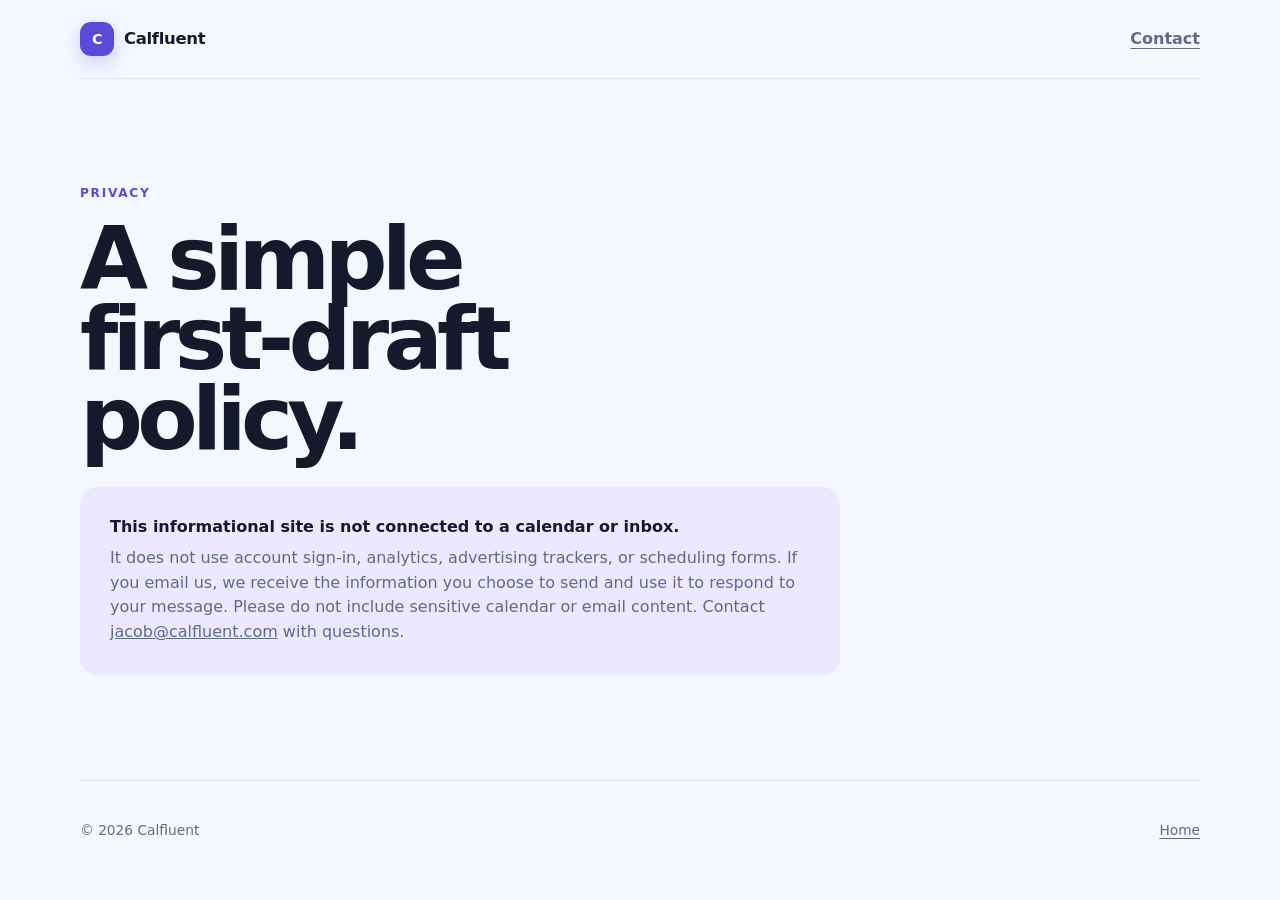
==== privacy.html @ cd58c9bf "Launch first-draft landing page" ====
<!doctype html><html lang="en"><head><meta charset="utf-8"><meta name="viewport" content="width=device-width,initial-scale=1"><title>Privacy — Calfluent</title><meta name="description" content="Calfluent privacy and contact information."><link rel="canonical" href="https://calfluent.com/privacy.html"><link rel="icon" href="favicon.svg" type="image/svg+xml"><link rel="stylesheet" href="styles.css"></head><body class="calfluent"><header class="nav shell"><a class="brand" href="/"><span class="brand-mark">C</span>Calfluent</a><a class="small-link" href="mailto:jacob@calfluent.com">Contact</a></header><main class="shell section"><p class="eyebrow">Privacy</p><h1 style="font-size:clamp(3rem,7vw,5.5rem)">A simple first-draft policy.</h1><div class="notice" style="max-width:760px"><strong>This informational site is not connected to a calendar or inbox.</strong><p>It does not use account sign-in, analytics, advertising trackers, or scheduling forms. If you email us, we receive the information you choose to send and use it to respond to your message. Please do not include sensitive calendar or email content. Contact <a href="mailto:jacob@calfluent.com">jacob@calfluent.com</a> with questions.</p></div></main><footer class="shell"><span>© <span data-year></span> Calfluent</span><a href="/">Home</a></footer><script src="script.js"></script></body></html>
---- styles.css ----
:root { color-scheme: light; --bg: #f6f3eb; --ink: #17201c; --muted: #59645e; --paper: #fffdf8; --line: #d9d7cd; --accent: #1d6f52; --accent-ink: #fff; --tint: #e2eee8; --shadow: 0 24px 70px rgba(30,43,37,.12); font-family: Inter, ui-sans-serif, system-ui, -apple-system, BlinkMacSystemFont, "Segoe UI", sans-serif; }
.calfluent { --bg:#f5f7ff; --ink:#15192c; --muted:#616a85; --paper:#ffffff; --line:#dce1f1; --accent:#5b49d8; --accent-ink:#fff; --tint:#ebe8ff; --shadow:0 24px 70px rgba(44,40,100,.14); }
.mailtocrm { --bg:#f7f5f0; --ink:#1d2524; --muted:#60706d; --paper:#fff; --line:#d9dfdd; --accent:#e05f3d; --accent-ink:#fff; --tint:#fff0e9; --shadow:0 24px 70px rgba(72,48,38,.12); }
* { box-sizing: border-box; }
html { scroll-behavior: smooth; }
body { margin:0; background:var(--bg); color:var(--ink); line-height:1.55; -webkit-font-smoothing:antialiased; }
a { color:inherit; }
button, a { -webkit-tap-highlight-color: transparent; }
:focus-visible { outline:3px solid color-mix(in srgb,var(--accent),white 25%); outline-offset:3px; }
.shell { width:min(1120px,calc(100% - 40px)); margin-inline:auto; }
.nav { min-height:78px; display:flex; justify-content:space-between; align-items:center; }
.brand { display:flex; align-items:center; gap:10px; font-size:1.03rem; font-weight:800; text-decoration:none; letter-spacing:-.02em; }
.brand-mark { width:34px; height:34px; border-radius:11px; background:var(--accent); color:var(--accent-ink); display:grid; place-items:center; font-size:.9rem; box-shadow:0 6px 18px color-mix(in srgb,var(--accent),transparent 75%); }
.small-link { font-weight:700; color:var(--muted); text-underline-offset:4px; }
.hero { min-height:690px; display:grid; grid-template-columns:1fr .92fr; gap:clamp(50px,8vw,100px); align-items:center; padding-block:80px 110px; }
.eyebrow { margin:0 0 16px; color:var(--accent); text-transform:uppercase; font-size:.76rem; letter-spacing:.14em; font-weight:850; }
h1,h2,h3,p { margin-top:0; }
h1 { font-size:clamp(3.2rem,7.3vw,6.7rem); letter-spacing:-.065em; line-height:.91; margin-bottom:28px; max-width:10ch; }
.claimlark h1 { font-family:Georgia,"Times New Roman",serif; font-weight:500; letter-spacing:-.055em; }
h2 { font-size:clamp(2.1rem,4.2vw,3.7rem); line-height:1; letter-spacing:-.045em; margin-bottom:22px; }
h3 { font-size:1.18rem; line-height:1.2; margin-bottom:10px; }
.lede { color:var(--muted); font-size:clamp(1.07rem,1.7vw,1.28rem); max-width:580px; margin-bottom:32px; }
.button { display:inline-flex; align-items:center; gap:18px; background:var(--accent); color:var(--accent-ink); text-decoration:none; font-weight:800; padding:15px 20px; border-radius:12px; box-shadow:0 10px 24px color-mix(in srgb,var(--accent),transparent 78%); }
.button:hover { transform:translateY(-1px); }
.button.secondary { background:var(--ink); white-space:nowrap; }
.stage-card { background:var(--paper); border:1px solid var(--line); border-radius:24px; padding:26px; box-shadow:var(--shadow); transform:rotate(1deg); }
.calendar-card { transform:rotate(-1deg); }
.card-top { display:flex; justify-content:space-between; gap:12px; align-items:center; font-size:.74rem; font-weight:850; letter-spacing:.08em; text-transform:uppercase; color:var(--muted); }
.status { color:var(--accent); background:var(--tint); padding:6px 9px; border-radius:999px; white-space:nowrap; }
blockquote { margin:24px 0; border-left:3px solid var(--accent); padding-left:18px; font-size:1.12rem; line-height:1.55; }
.summary-grid { display:grid; grid-template-columns:1fr 1fr; gap:10px; }
.summary-grid>div { padding:13px; border-radius:12px; background:var(--bg); border:1px solid color-mix(in srgb,var(--line),transparent 30%); }
small { display:block; color:var(--muted); font-size:.7rem; text-transform:uppercase; letter-spacing:.07em; margin-bottom:3px; }
strong { display:block; line-height:1.3; }
.example-note { margin:18px 0 0; color:var(--muted); font-size:.76rem; }
.demo-actions { display:flex; gap:9px; margin-top:18px; }
.demo-actions button { border:0; border-radius:9px; padding:10px 13px; background:var(--accent); color:white; font:inherit; font-weight:800; cursor:pointer; }
.demo-actions button.quiet { background:var(--bg); color:var(--ink); border:1px solid var(--line); }
.record-list { display:grid; gap:9px; }
.record-list>div { display:flex; gap:12px; align-items:center; background:var(--bg); border:1px solid var(--line); border-radius:12px; padding:11px; }
.record-list p { margin:0; }
.record-icon { width:34px; height:34px; border-radius:9px; display:grid; place-items:center; flex:0 0 auto; background:var(--accent); color:#fff; font-weight:900; font-size:.75rem; }
.section { border-top:1px solid var(--line); padding-block:105px; }
.section>h2 { max-width:720px; }
.steps { display:grid; grid-template-columns:repeat(3,1fr); gap:18px; margin-top:50px; }
.steps article { background:var(--paper); border:1px solid var(--line); border-radius:18px; padding:26px; min-height:230px; }
.steps article>span { display:inline-grid; place-items:center; width:38px; height:38px; border-radius:12px; background:var(--tint); color:var(--accent); font-weight:900; font-size:.75rem; margin-bottom:40px; }
.steps p,.notice p,.founder p { color:var(--muted); margin-bottom:0; }
.split { display:grid; grid-template-columns:.9fr 1.1fr; gap:80px; align-items:start; }
.notice { background:var(--tint); border-radius:18px; padding:30px; }
.notice strong { margin-bottom:8px; }
.founder { display:grid; grid-template-columns:auto 1fr auto; gap:22px; align-items:center; padding-block:80px; }
.founder h2 { font-size:2rem; margin:0 0 6px; }
.founder .eyebrow { margin-bottom:6px; }
.avatar { width:66px; height:66px; border-radius:22px; background:var(--ink); color:var(--bg); display:grid; place-items:center; font-weight:900; }
footer { border-top:1px solid var(--line); min-height:100px; display:flex; align-items:center; justify-content:space-between; gap:20px; color:var(--muted); font-size:.86rem; }
footer a { text-underline-offset:3px; }
@media (max-width:820px) { .hero { grid-template-columns:1fr; min-height:auto; padding-block:60px 80px; } .stage-card { transform:none; } .steps { grid-template-columns:1fr; } .steps article { min-height:0; } .steps article>span { margin-bottom:24px; } .split { grid-template-columns:1fr; gap:28px; } .founder { grid-template-columns:auto 1fr; } .founder .button { grid-column:1/-1; justify-content:center; } }
@media (max-width:520px) { .shell { width:min(100% - 28px,1120px); } h1 { font-size:3.55rem; } .summary-grid { grid-template-columns:1fr; } .stage-card { padding:19px; border-radius:18px; } .section { padding-block:72px; } footer { align-items:flex-start; flex-direction:column; justify-content:center; } }
@media (prefers-reduced-motion:no-preference) { .button { transition:transform .18s ease; } .stage-card { animation:arrive .55s ease both; } @keyframes arrive { from { opacity:0; transform:translateY(14px) rotate(0); } } }
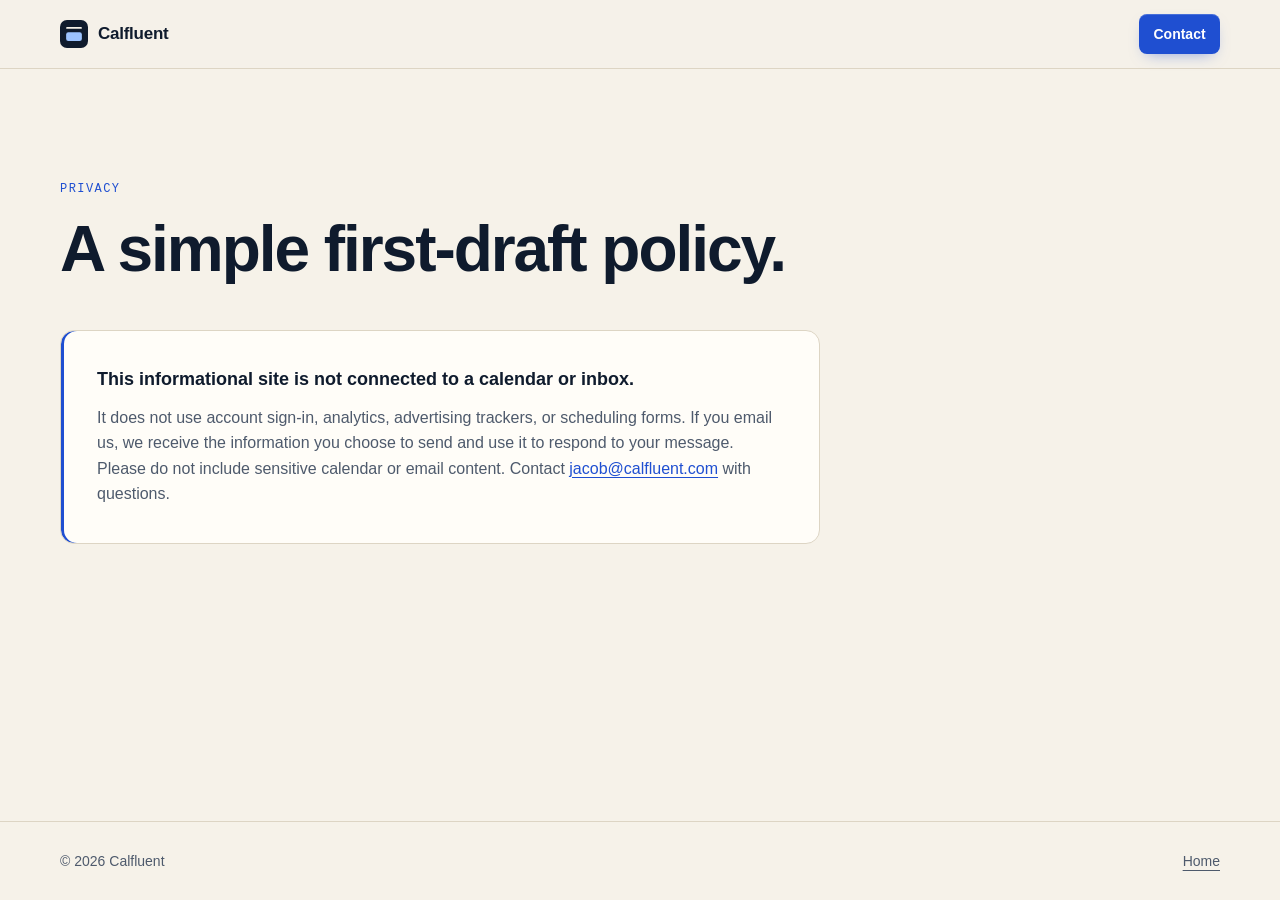
==== commit a815ed07: "feat: redesign landing page around the email-to-suggestion flow Rebuild the page for executive assis" ====
--- a/privacy.html
+++ b/privacy.html
@@ -1 +1,45 @@
-<!doctype html><html lang="en"><head><meta charset="utf-8"><meta name="viewport" content="width=device-width,initial-scale=1"><title>Privacy — Calfluent</title><meta name="description" content="Calfluent privacy and contact information."><link rel="canonical" href="https://calfluent.com/privacy.html"><link rel="icon" href="favicon.svg" type="image/svg+xml"><link rel="stylesheet" href="styles.css"></head><body class="calfluent"><header class="nav shell"><a class="brand" href="/"><span class="brand-mark">C</span>Calfluent</a><a class="small-link" href="mailto:jacob@calfluent.com">Contact</a></header><main class="shell section"><p class="eyebrow">Privacy</p><h1 style="font-size:clamp(3rem,7vw,5.5rem)">A simple first-draft policy.</h1><div class="notice" style="max-width:760px"><strong>This informational site is not connected to a calendar or inbox.</strong><p>It does not use account sign-in, analytics, advertising trackers, or scheduling forms. If you email us, we receive the information you choose to send and use it to respond to your message. Please do not include sensitive calendar or email content. Contact <a href="mailto:jacob@calfluent.com">jacob@calfluent.com</a> with questions.</p></div></main><footer class="shell"><span>© <span data-year></span> Calfluent</span><a href="/">Home</a></footer><script src="script.js"></script></body></html>
+<!doctype html>
+<html lang="en">
+<head>
+  <meta charset="utf-8">
+  <meta name="viewport" content="width=device-width, initial-scale=1">
+  <title>Privacy — Calfluent</title>
+  <meta name="description" content="Calfluent privacy and contact information.">
+  <meta name="theme-color" content="#f6f2e9">
+  <link rel="canonical" href="https://calfluent.com/privacy.html">
+  <link rel="icon" href="favicon.svg" type="image/svg+xml">
+  <link rel="stylesheet" href="styles.css">
+</head>
+<body>
+  <a class="skip-link" href="#main">Skip to content</a>
+
+  <header class="site-header">
+    <nav class="nav wrap" aria-label="Main">
+      <a class="brand" href="/">
+        <svg class="brand-mark" viewBox="0 0 32 32" width="28" height="28" aria-hidden="true" focusable="false"><rect width="32" height="32" rx="8" fill="#0f1b2d"/><rect x="7" y="8" width="18" height="2" rx="1" fill="#f6f2e9"/><rect x="7" y="14" width="18" height="10" rx="2.5" fill="#9cc3ff"/></svg>
+        <span>Calfluent</span>
+      </a>
+      <a class="button button-small" href="mailto:jacob@calfluent.com">Contact</a>
+    </nav>
+  </header>
+
+  <main id="main" class="policy wrap">
+    <p class="eyebrow">Privacy</p>
+    <h1>A simple first-draft policy.</h1>
+    <div class="policy-card">
+      <strong>This informational site is not connected to a calendar or inbox.</strong>
+      <p>It does not use account sign-in, analytics, advertising trackers, or scheduling forms. If you email us, we receive the information you choose to send and use it to respond to your message. Please do not include sensitive calendar or email content. Contact <a href="mailto:jacob@calfluent.com">jacob@calfluent.com</a> with questions.</p>
+    </div>
+  </main>
+
+  <footer class="site-footer">
+    <div class="wrap footer-inner">
+      <p>© <span data-year>2026</span> Calfluent</p>
+      <ul class="footer-links">
+        <li><a href="/">Home</a></li>
+      </ul>
+    </div>
+  </footer>
+  <script src="script.js"></script>
+</body>
+</html>
--- a/styles.css
+++ b/styles.css
@@ -1,60 +1,909 @@
-:root { color-scheme: light; --bg: #f6f3eb; --ink: #17201c; --muted: #59645e; --paper: #fffdf8; --line: #d9d7cd; --accent: #1d6f52; --accent-ink: #fff; --tint: #e2eee8; --shadow: 0 24px 70px rgba(30,43,37,.12); font-family: Inter, ui-sans-serif, system-ui, -apple-system, BlinkMacSystemFont, "Segoe UI", sans-serif; }
-.calfluent { --bg:#f5f7ff; --ink:#15192c; --muted:#616a85; --paper:#ffffff; --line:#dce1f1; --accent:#5b49d8; --accent-ink:#fff; --tint:#ebe8ff; --shadow:0 24px 70px rgba(44,40,100,.14); }
-.mailtocrm { --bg:#f7f5f0; --ink:#1d2524; --muted:#60706d; --paper:#fff; --line:#d9dfdd; --accent:#e05f3d; --accent-ink:#fff; --tint:#fff0e9; --shadow:0 24px 70px rgba(72,48,38,.12); }
-* { box-sizing: border-box; }
-html { scroll-behavior: smooth; }
-body { margin:0; background:var(--bg); color:var(--ink); line-height:1.55; -webkit-font-smoothing:antialiased; }
-a { color:inherit; }
-button, a { -webkit-tap-highlight-color: transparent; }
-:focus-visible { outline:3px solid color-mix(in srgb,var(--accent),white 25%); outline-offset:3px; }
-.shell { width:min(1120px,calc(100% - 40px)); margin-inline:auto; }
-.nav { min-height:78px; display:flex; justify-content:space-between; align-items:center; }
-.brand { display:flex; align-items:center; gap:10px; font-size:1.03rem; font-weight:800; text-decoration:none; letter-spacing:-.02em; }
-.brand-mark { width:34px; height:34px; border-radius:11px; background:var(--accent); color:var(--accent-ink); display:grid; place-items:center; font-size:.9rem; box-shadow:0 6px 18px color-mix(in srgb,var(--accent),transparent 75%); }
-.small-link { font-weight:700; color:var(--muted); text-underline-offset:4px; }
-.hero { min-height:690px; display:grid; grid-template-columns:1fr .92fr; gap:clamp(50px,8vw,100px); align-items:center; padding-block:80px 110px; }
-.eyebrow { margin:0 0 16px; color:var(--accent); text-transform:uppercase; font-size:.76rem; letter-spacing:.14em; font-weight:850; }
-h1,h2,h3,p { margin-top:0; }
-h1 { font-size:clamp(3.2rem,7.3vw,6.7rem); letter-spacing:-.065em; line-height:.91; margin-bottom:28px; max-width:10ch; }
-.claimlark h1 { font-family:Georgia,"Times New Roman",serif; font-weight:500; letter-spacing:-.055em; }
-h2 { font-size:clamp(2.1rem,4.2vw,3.7rem); line-height:1; letter-spacing:-.045em; margin-bottom:22px; }
-h3 { font-size:1.18rem; line-height:1.2; margin-bottom:10px; }
-.lede { color:var(--muted); font-size:clamp(1.07rem,1.7vw,1.28rem); max-width:580px; margin-bottom:32px; }
-.button { display:inline-flex; align-items:center; gap:18px; background:var(--accent); color:var(--accent-ink); text-decoration:none; font-weight:800; padding:15px 20px; border-radius:12px; box-shadow:0 10px 24px color-mix(in srgb,var(--accent),transparent 78%); }
-.button:hover { transform:translateY(-1px); }
-.button.secondary { background:var(--ink); white-space:nowrap; }
-.stage-card { background:var(--paper); border:1px solid var(--line); border-radius:24px; padding:26px; box-shadow:var(--shadow); transform:rotate(1deg); }
-.calendar-card { transform:rotate(-1deg); }
-.card-top { display:flex; justify-content:space-between; gap:12px; align-items:center; font-size:.74rem; font-weight:850; letter-spacing:.08em; text-transform:uppercase; color:var(--muted); }
-.status { color:var(--accent); background:var(--tint); padding:6px 9px; border-radius:999px; white-space:nowrap; }
-blockquote { margin:24px 0; border-left:3px solid var(--accent); padding-left:18px; font-size:1.12rem; line-height:1.55; }
-.summary-grid { display:grid; grid-template-columns:1fr 1fr; gap:10px; }
-.summary-grid>div { padding:13px; border-radius:12px; background:var(--bg); border:1px solid color-mix(in srgb,var(--line),transparent 30%); }
-small { display:block; color:var(--muted); font-size:.7rem; text-transform:uppercase; letter-spacing:.07em; margin-bottom:3px; }
-strong { display:block; line-height:1.3; }
-.example-note { margin:18px 0 0; color:var(--muted); font-size:.76rem; }
-.demo-actions { display:flex; gap:9px; margin-top:18px; }
-.demo-actions button { border:0; border-radius:9px; padding:10px 13px; background:var(--accent); color:white; font:inherit; font-weight:800; cursor:pointer; }
-.demo-actions button.quiet { background:var(--bg); color:var(--ink); border:1px solid var(--line); }
-.record-list { display:grid; gap:9px; }
-.record-list>div { display:flex; gap:12px; align-items:center; background:var(--bg); border:1px solid var(--line); border-radius:12px; padding:11px; }
-.record-list p { margin:0; }
-.record-icon { width:34px; height:34px; border-radius:9px; display:grid; place-items:center; flex:0 0 auto; background:var(--accent); color:#fff; font-weight:900; font-size:.75rem; }
-.section { border-top:1px solid var(--line); padding-block:105px; }
-.section>h2 { max-width:720px; }
-.steps { display:grid; grid-template-columns:repeat(3,1fr); gap:18px; margin-top:50px; }
-.steps article { background:var(--paper); border:1px solid var(--line); border-radius:18px; padding:26px; min-height:230px; }
-.steps article>span { display:inline-grid; place-items:center; width:38px; height:38px; border-radius:12px; background:var(--tint); color:var(--accent); font-weight:900; font-size:.75rem; margin-bottom:40px; }
-.steps p,.notice p,.founder p { color:var(--muted); margin-bottom:0; }
-.split { display:grid; grid-template-columns:.9fr 1.1fr; gap:80px; align-items:start; }
-.notice { background:var(--tint); border-radius:18px; padding:30px; }
-.notice strong { margin-bottom:8px; }
-.founder { display:grid; grid-template-columns:auto 1fr auto; gap:22px; align-items:center; padding-block:80px; }
-.founder h2 { font-size:2rem; margin:0 0 6px; }
-.founder .eyebrow { margin-bottom:6px; }
-.avatar { width:66px; height:66px; border-radius:22px; background:var(--ink); color:var(--bg); display:grid; place-items:center; font-weight:900; }
-footer { border-top:1px solid var(--line); min-height:100px; display:flex; align-items:center; justify-content:space-between; gap:20px; color:var(--muted); font-size:.86rem; }
-footer a { text-underline-offset:3px; }
-@media (max-width:820px) { .hero { grid-template-columns:1fr; min-height:auto; padding-block:60px 80px; } .stage-card { transform:none; } .steps { grid-template-columns:1fr; } .steps article { min-height:0; } .steps article>span { margin-bottom:24px; } .split { grid-template-columns:1fr; gap:28px; } .founder { grid-template-columns:auto 1fr; } .founder .button { grid-column:1/-1; justify-content:center; } }
-@media (max-width:520px) { .shell { width:min(100% - 28px,1120px); } h1 { font-size:3.55rem; } .summary-grid { grid-template-columns:1fr; } .stage-card { padding:19px; border-radius:18px; } .section { padding-block:72px; } footer { align-items:flex-start; flex-direction:column; justify-content:center; } }
-@media (prefers-reduced-motion:no-preference) { .button { transition:transform .18s ease; } .stage-card { animation:arrive .55s ease both; } @keyframes arrive { from { opacity:0; transform:translateY(14px) rotate(0); } } }
+/* Calfluent design system: calm control.
+   Deep ink, warm ivory, one cobalt accent, amber reserved for collisions.
+   Thin rules and soft depth; system fonts, with mono for times and labels. */
+
+:root {
+  color-scheme: light;
+
+  --ink: #0f1b2d;
+  --ink-2: #16253a;
+  --ivory: #f6f2e9;
+  --paper: #fffdf8;
+  --sand: #eee8db;
+  --rule: #ddd5c4;
+  --rule-strong: #cbc1ac;
+  --muted: #4e5a6c;
+  --cobalt: #1f4fd1;
+  --cobalt-deep: #183fa8;
+  --cobalt-wash: #e6eefc;
+  --sky: #9cc3ff;
+  --on-ink: #f6f2e9;
+  --on-ink-muted: #a9b6c9;
+  --amber: #c77a0a;
+  --amber-ink: #8a5300;
+  --amber-wash: #fcefd6;
+
+  --sans: ui-sans-serif, -apple-system, BlinkMacSystemFont, "Segoe UI", Roboto, "Helvetica Neue", Arial, sans-serif;
+  --mono: ui-monospace, "SF Mono", SFMono-Regular, Menlo, Consolas, "Liberation Mono", monospace;
+
+  --gutter: 40px;
+  --radius: 10px;
+  --radius-lg: 14px;
+  --shadow-card: 0 1px 2px rgb(15 27 45 / 0.05), 0 8px 24px -12px rgb(15 27 45 / 0.16);
+  --shadow-stage: 0 1px 0 rgb(15 27 45 / 0.04), 0 32px 64px -32px rgb(15 27 45 / 0.28);
+  --section-space: clamp(72px, 10vw, 128px);
+}
+
+*,
+*::before,
+*::after { box-sizing: border-box; }
+
+html {
+  -webkit-text-size-adjust: 100%;
+  text-size-adjust: 100%;
+  scroll-padding-top: 88px;
+}
+
+body {
+  display: flex;
+  flex-direction: column;
+  min-height: 100vh;
+  margin: 0;
+  background: var(--ivory);
+  color: var(--ink);
+  font: 400 1rem/1.6 var(--sans);
+  -webkit-font-smoothing: antialiased;
+  font-kerning: normal;
+}
+
+h1, h2, h3, p, ul, ol, dl, dd, figure { margin: 0; }
+main { flex: 1 0 auto; }
+ul, ol { padding: 0; list-style: none; }
+img, svg { display: block; max-width: 100%; }
+a { color: inherit; }
+::selection { background: var(--cobalt-wash); color: var(--ink); }
+
+:focus-visible {
+  outline: 2px solid var(--cobalt);
+  outline-offset: 3px;
+  border-radius: 4px;
+}
+
+.mono { font-family: var(--mono); font-variant-numeric: tabular-nums; letter-spacing: 0; }
+
+.visually-hidden {
+  position: absolute !important;
+  width: 1px; height: 1px;
+  margin: -1px; padding: 0;
+  overflow: hidden;
+  clip: rect(0 0 0 0);
+  white-space: nowrap;
+  border: 0;
+}
+
+.skip-link {
+  position: absolute;
+  left: 16px; top: -100px;
+  z-index: 100;
+  padding: 10px 14px;
+  background: var(--ink);
+  color: var(--on-ink);
+  border-radius: 6px;
+  font-weight: 600;
+  text-decoration: none;
+}
+.skip-link:focus-visible { top: 12px; }
+
+.wrap {
+  width: min(1160px, 100% - 2 * var(--gutter));
+  margin-inline: auto;
+}
+
+/* Type */
+h1 {
+  font-size: clamp(2.25rem, 1.2rem + 4.2vw, 4rem);
+  font-weight: 600;
+  line-height: 1.04;
+  letter-spacing: -0.032em;
+  text-wrap: balance;
+}
+h2 {
+  font-size: clamp(1.875rem, 1.35rem + 2vw, 2.75rem);
+  font-weight: 600;
+  line-height: 1.1;
+  letter-spacing: -0.026em;
+  text-wrap: balance;
+}
+h3 {
+  font-size: 1.0625rem;
+  font-weight: 600;
+  line-height: 1.3;
+  letter-spacing: -0.01em;
+}
+
+.eyebrow {
+  margin-bottom: 18px;
+  font: 500 0.75rem/1.4 var(--mono);
+  letter-spacing: 0.12em;
+  text-transform: uppercase;
+  color: var(--cobalt);
+}
+.eyebrow-on-dark { color: var(--sky); }
+
+.lede {
+  margin-top: 24px;
+  max-width: 34em;
+  font-size: clamp(1.0625rem, 1rem + 0.35vw, 1.1875rem);
+  line-height: 1.6;
+  color: var(--muted);
+}
+
+/* Controls */
+.button {
+  display: inline-flex;
+  align-items: center;
+  justify-content: center;
+  min-height: 46px;
+  padding: 0.75rem 1.2rem;
+  border-radius: 8px;
+  background: var(--cobalt);
+  color: #fff;
+  font-weight: 600;
+  font-size: 0.9875rem;
+  line-height: 1.2;
+  text-decoration: none;
+  white-space: nowrap;
+  box-shadow: 0 1px 0 rgb(255 255 255 / 0.18) inset, 0 6px 16px -8px rgb(31 79 209 / 0.6);
+}
+.button:hover { background: var(--cobalt-deep); }
+.button-small {
+  min-height: 40px;
+  padding: 0.5rem 0.9rem;
+  font-size: 0.875rem;
+}
+
+.text-link {
+  font-weight: 500;
+  text-decoration: underline;
+  text-decoration-thickness: 1px;
+  text-underline-offset: 5px;
+  text-decoration-color: var(--rule-strong);
+}
+.text-link:hover { color: var(--cobalt); text-decoration-color: currentColor; }
+
+/* Header */
+.site-header {
+  position: sticky;
+  top: 0;
+  z-index: 50;
+  background: rgb(246 242 233 / 0.94);
+  border-bottom: 1px solid var(--rule);
+}
+.nav {
+  display: flex;
+  align-items: center;
+  gap: 16px;
+  min-height: 68px;
+}
+.brand {
+  display: inline-flex;
+  align-items: center;
+  gap: 10px;
+  margin-right: auto;
+  font-weight: 650;
+  font-size: 1.0625rem;
+  letter-spacing: -0.015em;
+  text-decoration: none;
+}
+.brand-mark { flex: 0 0 auto; }
+.nav-links {
+  display: flex;
+  gap: 28px;
+  margin-right: 12px;
+}
+.nav-links a {
+  font-size: 0.9375rem;
+  color: var(--muted);
+  text-decoration: none;
+}
+.nav-links a:hover { color: var(--ink); text-decoration: underline; text-underline-offset: 6px; text-decoration-thickness: 1px; }
+
+/* Hero */
+.hero {
+  display: grid;
+  grid-template-columns: minmax(0, 0.92fr) minmax(0, 1.08fr);
+  gap: clamp(40px, 6vw, 88px);
+  align-items: center;
+  padding-block: clamp(48px, 8vw, 104px) clamp(72px, 9vw, 120px);
+}
+.hero-actions {
+  display: flex;
+  flex-wrap: wrap;
+  align-items: center;
+  gap: 14px 24px;
+  margin-top: 32px;
+}
+.hero-facts {
+  display: flex;
+  flex-wrap: wrap;
+  gap: 6px 22px;
+  margin-top: 36px;
+  padding-top: 18px;
+  border-top: 1px solid var(--rule);
+  font: 400 0.8125rem/1.5 var(--mono);
+  color: var(--muted);
+}
+.hero-facts li { display: inline-flex; align-items: center; gap: 8px; }
+.hero-facts li::before {
+  content: "";
+  width: 6px; height: 6px;
+  border-radius: 50%;
+  box-shadow: inset 0 0 0 1.5px var(--rule-strong);
+}
+.hero-facts .fact-live::before { box-shadow: none; background: var(--cobalt); }
+
+/* Hero illustration */
+.flow { min-width: 0; }
+.flow-stage {
+  display: grid;
+  grid-template-columns: minmax(0, 1.15fr) minmax(0, 1fr);
+  gap: 16px;
+  align-items: start;
+  padding: 18px;
+  border: 1px solid var(--rule);
+  border-radius: var(--radius-lg);
+  background-color: var(--sand);
+  background-image:
+    linear-gradient(to right, rgb(15 27 45 / 0.035) 1px, transparent 1px),
+    linear-gradient(to bottom, rgb(15 27 45 / 0.035) 1px, transparent 1px);
+  background-size: 24px 24px;
+  box-shadow: var(--shadow-stage);
+}
+.flow-cards { display: grid; gap: 0; min-width: 0; }
+
+.mail,
+.suggestion,
+.cal,
+.q-card {
+  min-width: 0;
+  background: var(--paper);
+  border: 1px solid var(--rule);
+  border-radius: var(--radius);
+  box-shadow: var(--shadow-card);
+}
+
+.mail { padding: 14px 16px 16px; }
+.mail-meta {
+  display: flex;
+  justify-content: space-between;
+  gap: 12px;
+  font-size: 0.8125rem;
+  color: var(--muted);
+}
+.mail-from { font-weight: 600; color: var(--ink); }
+.mail-meta .mono { font-size: 0.75rem; }
+.mail-subject {
+  margin-top: 6px;
+  font-weight: 600;
+  font-size: 0.9375rem;
+  letter-spacing: -0.01em;
+}
+.mail-body {
+  margin-top: 6px;
+  font-size: 0.875rem;
+  line-height: 1.55;
+  color: var(--muted);
+}
+.mail-body mark {
+  padding: 1px 3px;
+  margin-inline: -1px;
+  border-radius: 3px;
+  color: var(--ink);
+  background-color: transparent;
+  background-image: linear-gradient(var(--cobalt-wash), var(--cobalt-wash));
+  background-repeat: no-repeat;
+  background-size: 100% 100%;
+  box-decoration-break: clone;
+  -webkit-box-decoration-break: clone;
+}
+
+.flow-step {
+  position: relative;
+  display: flex;
+  align-items: center;
+  gap: 10px;
+  padding: 18px 0 18px 14px;
+  font-size: 0.6875rem;
+  color: var(--muted);
+}
+.flow-step::before {
+  content: "";
+  position: absolute;
+  left: 18px; top: 0; bottom: 0;
+  border-left: 1px dashed var(--rule-strong);
+}
+.flow-dot {
+  position: relative;
+  flex: 0 0 auto;
+  width: 9px; height: 9px;
+  border-radius: 50%;
+  background: var(--cobalt);
+  box-shadow: 0 0 0 3px var(--sand);
+}
+
+.suggestion {
+  padding: 14px 16px 16px;
+  border-color: rgb(31 79 209 / 0.35);
+  box-shadow: inset 3px 0 0 var(--cobalt), 0 1px 2px rgb(15 27 45 / 0.05), 0 18px 36px -18px rgb(31 79 209 / 0.35);
+}
+.suggestion-top,
+.q-top {
+  display: flex;
+  justify-content: space-between;
+  align-items: center;
+  gap: 10px;
+}
+.label {
+  font-size: 0.6875rem;
+  font-weight: 500;
+  letter-spacing: 0.06em;
+  text-transform: uppercase;
+  color: var(--cobalt);
+}
+.state { display: inline-grid; justify-items: end; }
+.state > span { grid-area: 1 / 1; }
+.state-pending,
+.state-approved,
+.pill {
+  display: inline-flex;
+  align-items: center;
+  gap: 5px;
+  padding: 3px 9px;
+  border-radius: 999px;
+  font-size: 0.6875rem;
+  font-weight: 600;
+  white-space: nowrap;
+}
+.state-pending,
+.pill {
+  background: var(--sand);
+  color: var(--muted);
+}
+.state-pending { opacity: 0; }
+.state-approved,
+.pill-done {
+  background: var(--cobalt);
+  color: #fff;
+}
+.suggestion-title {
+  margin-top: 10px;
+  font-weight: 600;
+  font-size: 1rem;
+  letter-spacing: -0.01em;
+}
+.suggestion-meta {
+  display: grid;
+  grid-template-columns: minmax(0, 1.5fr) minmax(0, 1fr);
+  gap: 10px 14px;
+  margin-top: 12px;
+  padding-top: 12px;
+  border-top: 1px solid var(--rule);
+}
+.suggestion-meta dt {
+  font: 500 0.625rem/1.4 var(--mono);
+  letter-spacing: 0.08em;
+  text-transform: uppercase;
+  color: var(--muted);
+}
+.suggestion-meta dd { margin-top: 2px; font-size: 0.8125rem; }
+.suggestion-meta dd.mono { font-size: 0.75rem; }
+
+.source {
+  display: inline-flex;
+  align-items: flex-start;
+  gap: 6px;
+  max-width: 100%;
+  margin-top: 12px;
+  padding: 4px 9px 4px 7px;
+  border: 1px solid var(--rule);
+  border-radius: 6px;
+  background: var(--ivory);
+  font-size: 0.75rem;
+  line-height: 1.4;
+  color: var(--muted);
+}
+.source svg { flex: 0 0 auto; margin-top: 1px; color: var(--cobalt); }
+.source span { min-width: 0; }
+
+/* Calendar column */
+.cal {
+  display: flex;
+  flex-direction: column;
+  align-self: stretch;
+  overflow: hidden;
+}
+.cal-head {
+  display: flex;
+  justify-content: space-between;
+  align-items: baseline;
+  gap: 8px;
+  padding: 10px 12px;
+  border-bottom: 1px solid var(--rule);
+  font-size: 0.8125rem;
+  color: var(--muted);
+}
+.cal-head .mono { font-size: 0.6875rem; }
+.cal-day b { margin-left: 2px; font-weight: 600; color: var(--ink); }
+.cal-grid {
+  display: grid;
+  grid-template-columns: 22px minmax(0, 1fr);
+  grid-template-rows: repeat(20, minmax(13px, 1fr));
+  flex: 1 1 auto;
+  padding: 8px 10px 12px 8px;
+}
+.cal-hour {
+  grid-column: 1 / -1;
+  grid-row: var(--row);
+  margin-top: -1px;
+  border-top: 1px solid var(--rule);
+  font-size: 0.625rem;
+  line-height: 1;
+  padding-top: 3px;
+  color: var(--muted);
+}
+.cal-event {
+  position: relative;
+  z-index: 1;
+  grid-column: 2;
+  grid-row: var(--start) / var(--end);
+  display: flex;
+  flex-direction: column;
+  gap: 1px;
+  margin: 1px 0 1px 4px;
+  padding: 3px 6px;
+  border-radius: 4px;
+  background: rgb(15 27 45 / 0.06);
+  box-shadow: inset 2px 0 0 rgb(15 27 45 / 0.32);
+  font-size: 0.6875rem;
+  line-height: 1.25;
+  color: var(--ink);
+  overflow: hidden;
+}
+.cal-event span { min-width: 0; overflow: hidden; text-overflow: ellipsis; white-space: nowrap; }
+.cal-event .mono { flex: 0 0 auto; font-size: 0.625rem; color: var(--muted); }
+.cal-hold {
+  background: var(--cobalt-wash);
+  box-shadow: inset 3px 0 0 var(--cobalt), 0 0 0 1px rgb(31 79 209 / 0.3);
+  color: var(--cobalt-deep);
+  font-weight: 600;
+}
+.cal-hold .mono { color: var(--cobalt-deep); }
+
+.flow-caption {
+  margin-top: 14px;
+  font-size: 0.8125rem;
+  color: var(--muted);
+}
+.flow-caption-on-dark { color: var(--on-ink-muted); }
+
+/* Sections */
+.section {
+  padding-block: var(--section-space);
+  border-top: 1px solid var(--rule);
+}
+.band + .section,
+.principals + .section { border-top: 0; }
+.section-head { max-width: 720px; margin-bottom: clamp(36px, 5vw, 56px); }
+.section-lede {
+  margin-top: 18px;
+  font-size: 1.125rem;
+  color: var(--muted);
+}
+
+/* Problem */
+.problem-list {
+  display: grid;
+  grid-template-columns: repeat(3, minmax(0, 1fr));
+  gap: 32px;
+  counter-reset: problem;
+}
+.problem-list li {
+  padding-top: 20px;
+  border-top: 1px solid var(--ink);
+  counter-increment: problem;
+}
+.problem-list li::before {
+  content: counter(problem, decimal-leading-zero);
+  display: block;
+  margin-bottom: 14px;
+  font: 500 0.75rem/1 var(--mono);
+  color: var(--muted);
+}
+.problem-list p { margin-top: 8px; color: var(--muted); }
+
+/* Steps */
+.steps {
+  display: grid;
+  grid-template-columns: repeat(4, minmax(0, 1fr));
+  gap: 32px;
+}
+.steps li {
+  position: relative;
+  padding-top: 26px;
+  border-top: 1px solid var(--rule-strong);
+}
+.steps li::before {
+  content: "";
+  position: absolute;
+  top: -5px; left: 0;
+  width: 9px; height: 9px;
+  border-radius: 50%;
+  background: var(--ivory);
+  box-shadow: inset 0 0 0 2px var(--cobalt);
+}
+.steps li:last-child::before { background: var(--cobalt); }
+.step-index {
+  display: block;
+  margin-bottom: 12px;
+  font-size: 0.75rem;
+  color: var(--cobalt);
+}
+.steps p { margin-top: 8px; color: var(--muted); }
+
+/* Dark band with the review queue */
+.band {
+  background: var(--ink);
+  color: var(--on-ink);
+  padding-block: var(--section-space);
+}
+.band-inner {
+  display: grid;
+  grid-template-columns: minmax(0, 0.9fr) minmax(0, 1.1fr);
+  gap: clamp(40px, 6vw, 88px);
+  align-items: center;
+}
+.band h2 { color: var(--on-ink); }
+.points { margin-top: 36px; }
+.points > div {
+  padding-block: 18px;
+  border-top: 1px solid rgb(246 242 233 / 0.14);
+}
+.points > div:last-child { border-bottom: 1px solid rgb(246 242 233 / 0.14); }
+.points dt { font-weight: 600; }
+.points dd { margin-top: 4px; color: var(--on-ink-muted); }
+
+.queue { min-width: 0; }
+.queue-panel {
+  display: grid;
+  gap: 10px;
+  padding: 14px;
+  border: 1px solid rgb(246 242 233 / 0.1);
+  border-radius: 16px;
+  background: var(--ink-2);
+  box-shadow: 0 40px 80px -40px rgb(0 0 0 / 0.6);
+}
+.queue-head {
+  display: flex;
+  justify-content: space-between;
+  align-items: baseline;
+  padding: 4px 4px 6px;
+  font-weight: 600;
+  font-size: 0.875rem;
+}
+.queue-head .mono { font-weight: 400; font-size: 0.75rem; color: var(--on-ink-muted); }
+
+.q-card { padding: 14px 16px 16px; color: var(--ink); }
+.q-card-conflict { box-shadow: inset 3px 0 0 var(--amber), var(--shadow-card); }
+.q-title {
+  margin-top: 8px;
+  font-weight: 600;
+  font-size: 0.9375rem;
+  letter-spacing: -0.01em;
+}
+.q-when { margin-top: 2px; font-size: 0.75rem; color: var(--muted); }
+.q-note { margin-top: 10px; font-size: 0.75rem; color: var(--muted); }
+
+.overlap { margin-top: 12px; }
+.overlap-ruler {
+  display: flex;
+  justify-content: space-between;
+  font-size: 0.625rem;
+  color: var(--muted);
+}
+.overlap-track {
+  position: relative;
+  height: 46px;
+  margin-top: 4px;
+  border-radius: 4px;
+  background-image:
+    linear-gradient(to right, var(--rule) 1px, transparent 1px),
+    linear-gradient(to right, transparent calc(50% - 0.5px), var(--rule) calc(50% - 0.5px), var(--rule) calc(50% + 0.5px), transparent calc(50% + 0.5px)),
+    linear-gradient(to left, var(--rule) 1px, transparent 1px);
+}
+.overlap-bar {
+  position: absolute;
+  z-index: 1;
+  left: 25%;
+  height: 19px;
+  padding: 0 6px;
+  border-radius: 4px;
+  font-size: 0.625rem;
+  line-height: 19px;
+  white-space: nowrap;
+  overflow: hidden;
+  text-overflow: ellipsis;
+}
+.overlap-existing {
+  top: 2px;
+  width: 25%;
+  background: rgb(15 27 45 / 0.08);
+  box-shadow: inset 2px 0 0 rgb(15 27 45 / 0.32);
+}
+.overlap-new {
+  top: 25px;
+  width: 50%;
+  background: rgb(230 238 252 / 0.85);
+  border: 1px dashed var(--cobalt);
+  line-height: 17px;
+  color: var(--cobalt-deep);
+}
+.overlap-zone {
+  position: absolute;
+  left: 25%;
+  width: 25%;
+  top: -2px; bottom: -2px;
+  border-inline: 1px solid var(--amber);
+  background: repeating-linear-gradient(135deg, rgb(199 122 10 / 0.22) 0 3px, transparent 3px 7px);
+}
+.collision {
+  margin-top: 12px;
+  font-size: 0.8125rem;
+}
+.collision-flag {
+  display: inline-block;
+  margin-right: 8px;
+  padding: 2px 6px;
+  border-radius: 4px;
+  background: var(--amber-wash);
+  color: var(--amber-ink);
+  font: 600 0.625rem/1.5 var(--mono);
+  letter-spacing: 0.06em;
+  text-transform: uppercase;
+  vertical-align: 1px;
+}
+.move {
+  margin-top: 8px;
+  padding: 8px 10px;
+  border: 1px dashed var(--rule-strong);
+  border-radius: 6px;
+  font-size: 0.8125rem;
+}
+.move .mono {
+  display: block;
+  font-size: 0.625rem;
+  letter-spacing: 0.08em;
+  text-transform: uppercase;
+  color: var(--muted);
+}
+.times {
+  display: flex;
+  flex-wrap: wrap;
+  gap: 6px;
+  margin-top: 10px;
+}
+.times li {
+  padding: 3px 8px;
+  border: 1px solid var(--rule);
+  border-radius: 6px;
+  background: var(--ivory);
+  font-size: 0.75rem;
+}
+
+/* Capabilities */
+.tiles {
+  display: grid;
+  grid-template-columns: repeat(4, minmax(0, 1fr));
+  gap: 16px;
+}
+.tiles li {
+  padding: 24px;
+  border: 1px solid var(--rule);
+  border-radius: 12px;
+  background: var(--paper);
+}
+.tile-icon { margin-bottom: 20px; color: var(--cobalt); }
+.tiles p { margin-top: 8px; font-size: 0.9375rem; color: var(--muted); }
+
+.boundaries {
+  display: grid;
+  grid-template-columns: minmax(0, 0.32fr) minmax(0, 1fr);
+  gap: 16px 32px;
+  margin-top: 48px;
+  padding: 28px 0 0;
+  border-top: 1px solid var(--rule);
+}
+.boundaries-title { font-size: 1.0625rem; }
+.boundaries ul { display: grid; gap: 12px; }
+.boundaries li {
+  position: relative;
+  padding-left: 22px;
+  color: var(--muted);
+}
+.boundaries li::before {
+  content: "";
+  position: absolute;
+  left: 0; top: 0.8em;
+  width: 10px;
+  border-top: 1px solid var(--ink);
+}
+.boundaries strong { font-weight: 600; color: var(--ink); }
+
+/* For principals */
+.principals {
+  padding-block: var(--section-space);
+  background: var(--sand);
+  border-block: 1px solid var(--rule);
+}
+.principals-inner {
+  display: grid;
+  grid-template-columns: minmax(0, 0.9fr) minmax(0, 1.1fr);
+  gap: clamp(32px, 6vw, 88px);
+  align-items: start;
+}
+.principals .section-head { margin-bottom: 0; }
+.principal-points {
+  display: grid;
+  grid-template-columns: repeat(2, minmax(0, 1fr));
+  gap: 32px 32px;
+}
+.principal-points > div {
+  padding-top: 16px;
+  border-top: 1px solid var(--rule-strong);
+}
+.principal-points dt { font-weight: 600; }
+.principal-points dd { margin-top: 6px; color: var(--muted); }
+
+/* Founder */
+.founder {
+  display: grid;
+  grid-template-columns: 128px minmax(0, 1fr);
+  gap: 32px;
+  align-items: start;
+  max-width: 880px;
+}
+.founder-photo {
+  width: 128px;
+  height: 128px;
+  object-fit: cover;
+  border-radius: 12px;
+  border: 1px solid var(--rule);
+  background: var(--sand);
+}
+.founder-copy .eyebrow { margin-bottom: 10px; }
+.founder-copy h2 { font-size: clamp(1.625rem, 1.3rem + 1vw, 2rem); }
+.founder-copy p:not(.eyebrow) { margin-top: 14px; max-width: 62ch; color: var(--muted); }
+
+/* Closing call to action */
+.closing { padding-bottom: var(--section-space); }
+.closing-inner {
+  padding: clamp(32px, 5vw, 56px);
+  border: 1px solid var(--rule);
+  border-radius: 16px;
+  background: var(--paper);
+  box-shadow: inset 0 3px 0 var(--ink);
+}
+.closing-inner p { margin-top: 14px; max-width: 36em; font-size: 1.125rem; color: var(--muted); }
+.closing .hero-actions { margin-top: 28px; }
+
+/* Footer */
+.site-footer {
+  border-top: 1px solid var(--rule);
+  font-size: 0.875rem;
+  color: var(--muted);
+}
+.footer-inner {
+  display: flex;
+  flex-wrap: wrap;
+  justify-content: space-between;
+  align-items: center;
+  gap: 12px 24px;
+  padding-block: 28px;
+}
+.footer-links { display: flex; flex-wrap: wrap; gap: 8px 24px; }
+.footer-links a { text-underline-offset: 4px; text-decoration-thickness: 1px; }
+.footer-links a:hover { color: var(--ink); }
+
+/* Privacy page */
+.policy { padding-block: clamp(56px, 9vw, 112px) var(--section-space); }
+.policy h1 { max-width: 14em; }
+.policy-card {
+  max-width: 760px;
+  margin-top: clamp(32px, 5vw, 48px);
+  padding: clamp(24px, 4vw, 36px);
+  border: 1px solid var(--rule);
+  border-radius: 14px;
+  background: var(--paper);
+  box-shadow: inset 3px 0 0 var(--cobalt);
+}
+.policy-card strong { display: block; font-size: 1.125rem; font-weight: 600; line-height: 1.4; }
+.policy-card p { margin-top: 12px; color: var(--muted); }
+.policy-card a { color: var(--cobalt); text-underline-offset: 3px; }
+
+/* Responsive */
+@media (min-width: 981px) and (max-width: 1180px) {
+  .hero { grid-template-columns: minmax(0, 0.8fr) minmax(0, 1.2fr); gap: 48px; }
+  .flow-stage { grid-template-columns: minmax(0, 1.3fr) minmax(0, 1fr); padding: 14px; gap: 12px; }
+}
+
+@media (max-width: 1080px) {
+  .tiles { grid-template-columns: repeat(2, minmax(0, 1fr)); }
+  .steps { grid-template-columns: repeat(2, minmax(0, 1fr)); gap: 40px 32px; }
+}
+
+@media (max-width: 980px) {
+  :root { --gutter: 24px; }
+  .hero { grid-template-columns: minmax(0, 1fr); }
+  .hero-copy { max-width: 640px; }
+  .flow { max-width: 640px; }
+  .band-inner,
+  .principals-inner { grid-template-columns: minmax(0, 1fr); }
+  .band-copy,
+  .queue { max-width: 640px; }
+  .principals .section-head { margin-bottom: 8px; }
+  .problem-list { grid-template-columns: minmax(0, 1fr); gap: 28px; }
+  .boundaries { grid-template-columns: minmax(0, 1fr); }
+}
+
+@media (max-width: 720px) {
+  .nav-links { display: none; }
+  .principal-points { grid-template-columns: minmax(0, 1fr); gap: 24px; }
+}
+
+@media (max-width: 600px) {
+  :root { --gutter: 16px; }
+  html { scroll-padding-top: 76px; }
+  .nav { min-height: 60px; gap: 12px; }
+  .steps,
+  .tiles { grid-template-columns: minmax(0, 1fr); }
+  .steps { gap: 32px; }
+  .flow-stage { grid-template-columns: minmax(0, 1fr); padding: 12px; gap: 12px; }
+  .flow-step { padding-block: 14px; }
+  .cal-grid { grid-template-rows: repeat(20, 13px); }
+  .cal-event { flex-direction: row; justify-content: space-between; gap: 6px; }
+  .founder { grid-template-columns: minmax(0, 1fr); gap: 20px; }
+  .founder-photo { width: 96px; height: 96px; }
+}
+
+@media (max-width: 400px) {
+  .brand { font-size: 1rem; gap: 8px; }
+  .button-small { padding: 0.5rem 0.7rem; font-size: 0.8125rem; }
+  .mail, .suggestion, .q-card { padding-inline: 13px; }
+}
+
+/* Motion: the hero sequence plays once, in about four seconds, when the
+   illustration first scrolls into view (script.js adds .is-playing), and rests
+   on the same frame shown without JavaScript or with reduced motion. */
+@media (prefers-reduced-motion: no-preference) {
+  html { scroll-behavior: smooth; }
+  .button { transition: background-color 0.15s ease; }
+
+  .js .flow:not(.is-playing) :is(.mail, .flow-step, .suggestion, .cal-hold) { opacity: 0; }
+  .js .flow.is-playing .mail { animation: rise 0.6s cubic-bezier(0.2, 0.7, 0.2, 1) 0.2s both; }
+  .js .flow.is-playing .mail-body mark { animation: highlight 0.7s ease-out 0.95s both; }
+  .js .flow.is-playing .flow-step { animation: fade 0.4s ease 1.4s both; }
+  .js .flow.is-playing .suggestion { animation: rise 0.6s cubic-bezier(0.2, 0.7, 0.2, 1) 1.7s both; }
+  .js .flow.is-playing .state-pending { animation: pending 1.3s linear 1.7s both; }
+  .js .flow.is-playing .state-approved { animation: pop 0.35s ease-out 3s both; }
+  .js .flow.is-playing .cal-hold { animation: land 0.55s cubic-bezier(0.2, 0.7, 0.2, 1) 3.3s both, ring 0.9s ease-out 3.8s both; }
+
+  @keyframes rise { from { opacity: 0; transform: translateY(10px); } }
+  @keyframes fade { from { opacity: 0; } }
+  @keyframes highlight { from { background-size: 0% 100%; } }
+  @keyframes pending { 0%, 82% { opacity: 1; } 100% { opacity: 0; } }
+  @keyframes pop { from { opacity: 0; transform: scale(0.9); } }
+  @keyframes land { from { opacity: 0; transform: translateY(-8px); } }
+  @keyframes ring {
+    from { box-shadow: inset 3px 0 0 var(--cobalt), 0 0 0 1px rgb(31 79 209 / 0.3), 0 0 0 0 rgb(31 79 209 / 0.35); }
+    to { box-shadow: inset 3px 0 0 var(--cobalt), 0 0 0 1px rgb(31 79 209 / 0.3), 0 0 0 8px rgb(31 79 209 / 0); }
+  }
+}
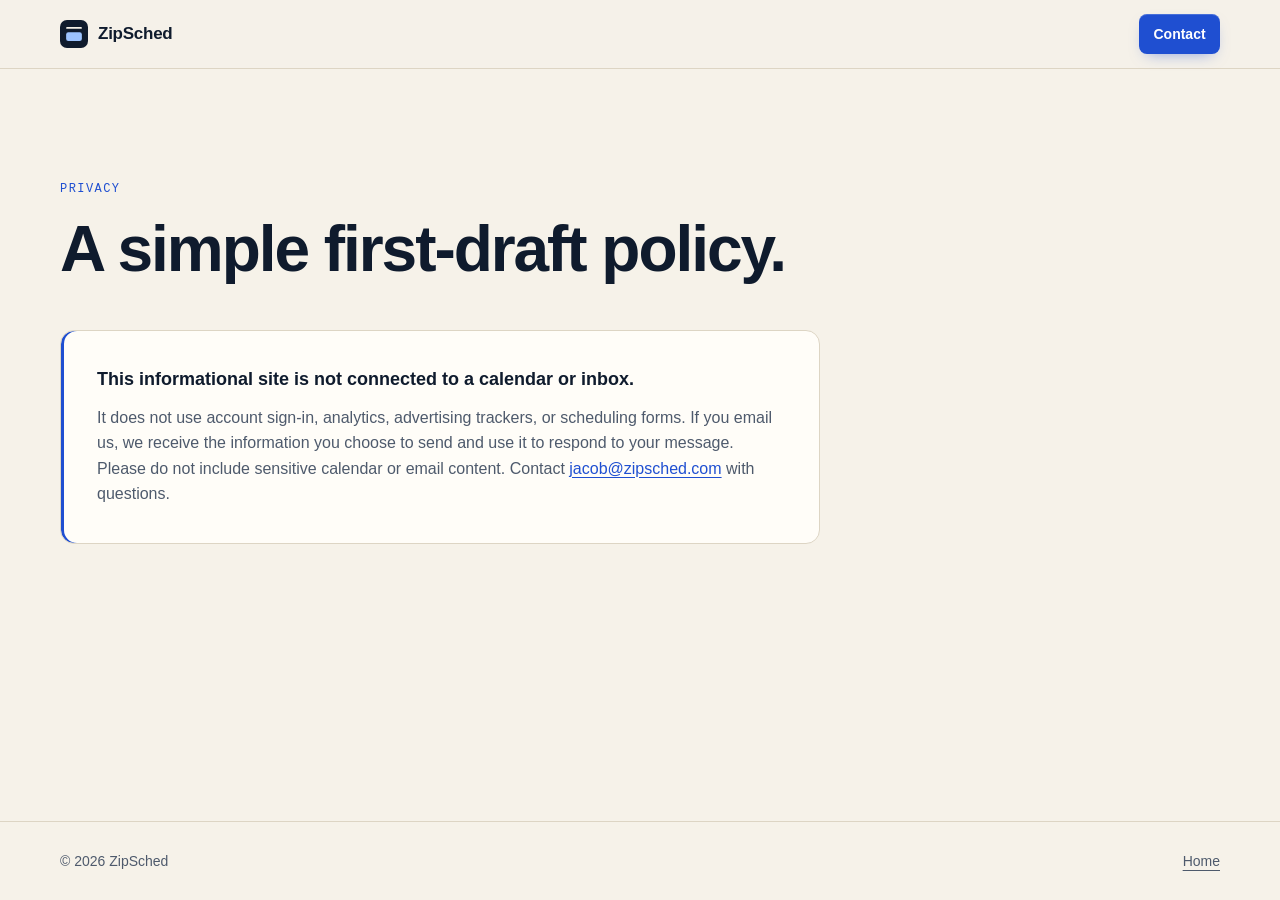
==== commit 892d53dc: "Rebrand Calfluent as ZipSched" ====
--- a/privacy.html
+++ b/privacy.html
@@ -3,10 +3,10 @@
 <head>
   <meta charset="utf-8">
   <meta name="viewport" content="width=device-width, initial-scale=1">
-  <title>Privacy — Calfluent</title>
-  <meta name="description" content="Calfluent privacy and contact information.">
+  <title>Privacy — ZipSched</title>
+  <meta name="description" content="ZipSched privacy and contact information.">
   <meta name="theme-color" content="#f6f2e9">
-  <link rel="canonical" href="https://calfluent.com/privacy.html">
+  <link rel="canonical" href="https://zipsched.com/privacy.html">
   <link rel="icon" href="favicon.svg" type="image/svg+xml">
   <link rel="stylesheet" href="styles.css">
 </head>
@@ -17,9 +17,9 @@
     <nav class="nav wrap" aria-label="Main">
       <a class="brand" href="/">
         <svg class="brand-mark" viewBox="0 0 32 32" width="28" height="28" aria-hidden="true" focusable="false"><rect width="32" height="32" rx="8" fill="#0f1b2d"/><rect x="7" y="8" width="18" height="2" rx="1" fill="#f6f2e9"/><rect x="7" y="14" width="18" height="10" rx="2.5" fill="#9cc3ff"/></svg>
-        <span>Calfluent</span>
+        <span>ZipSched</span>
       </a>
-      <a class="button button-small" href="mailto:jacob@calfluent.com">Contact</a>
+      <a class="button button-small" href="mailto:jacob@zipsched.com">Contact</a>
     </nav>
   </header>
 
@@ -28,13 +28,13 @@
     <h1>A simple first-draft policy.</h1>
     <div class="policy-card">
       <strong>This informational site is not connected to a calendar or inbox.</strong>
-      <p>It does not use account sign-in, analytics, advertising trackers, or scheduling forms. If you email us, we receive the information you choose to send and use it to respond to your message. Please do not include sensitive calendar or email content. Contact <a href="mailto:jacob@calfluent.com">jacob@calfluent.com</a> with questions.</p>
+      <p>It does not use account sign-in, analytics, advertising trackers, or scheduling forms. If you email us, we receive the information you choose to send and use it to respond to your message. Please do not include sensitive calendar or email content. Contact <a href="mailto:jacob@zipsched.com">jacob@zipsched.com</a> with questions.</p>
     </div>
   </main>
 
   <footer class="site-footer">
     <div class="wrap footer-inner">
-      <p>© <span data-year>2026</span> Calfluent</p>
+      <p>© <span data-year>2026</span> ZipSched</p>
       <ul class="footer-links">
         <li><a href="/">Home</a></li>
       </ul>
--- a/styles.css
+++ b/styles.css
@@ -1,4 +1,4 @@
-/* Calfluent design system: calm control.
+/* ZipSched design system: calm control.
    Deep ink, warm ivory, one cobalt accent, amber reserved for collisions.
    Thin rules and soft depth; system fonts, with mono for times and labels. */
 
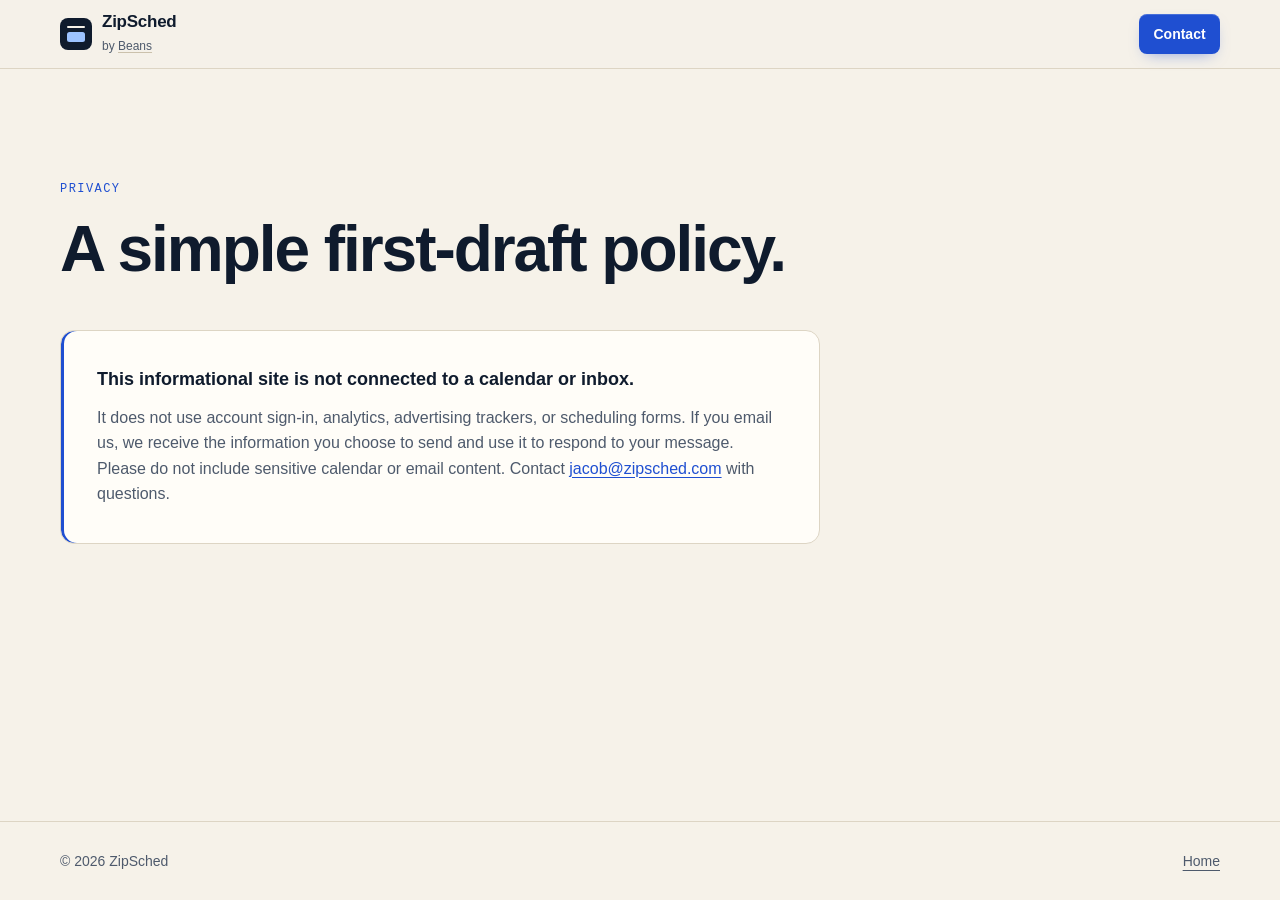
==== commit ab7de86b: "feat(nav): add a grey "by Beans" line under the wordmark The top-left wordmark becomes a two-line lo" ====
--- a/privacy.html
+++ b/privacy.html
@@ -15,10 +15,11 @@
 
   <header class="site-header">
     <nav class="nav wrap" aria-label="Main">
-      <a class="brand" href="/">
-        <svg class="brand-mark" viewBox="0 0 32 32" width="28" height="28" aria-hidden="true" focusable="false"><rect width="32" height="32" rx="8" fill="#0f1b2d"/><rect x="7" y="8" width="18" height="2" rx="1" fill="#f6f2e9"/><rect x="7" y="14" width="18" height="10" rx="2.5" fill="#9cc3ff"/></svg>
-        <span>ZipSched</span>
-      </a>
+      <div class="brand-block">
+        <a class="brand-mark-link" href="/" tabindex="-1" aria-hidden="true"><svg class="brand-mark" viewBox="0 0 32 32" width="32" height="32" aria-hidden="true" focusable="false"><rect width="32" height="32" rx="8" fill="#0f1b2d"/><rect x="7" y="8" width="18" height="2" rx="1" fill="#f6f2e9"/><rect x="7" y="14" width="18" height="10" rx="2.5" fill="#9cc3ff"/></svg></a>
+        <a class="brand" href="/">ZipSched</a>
+        <p class="brand-by">by <a href="https://thisisbeans.com/">Beans</a></p>
+      </div>
       <a class="button button-small" href="mailto:jacob@zipsched.com">Contact</a>
     </nav>
   </header>
--- a/styles.css
+++ b/styles.css
@@ -128,10 +128,10 @@
   text-transform: uppercase;
   color: var(--cobalt);
 }
-.eyebrow-on-dark { color: var(--sky); }
 
 .lede {
   margin-top: 24px;
+  text-wrap: pretty;
   max-width: 34em;
   font-size: clamp(1.0625rem, 1rem + 0.35vw, 1.1875rem);
   line-height: 1.6;
@@ -185,17 +185,41 @@
   gap: 16px;
   min-height: 68px;
 }
+/* Wordmark lockup: the mark spans two lines, the name on the first and a
+   grey "by Beans" on the second. The mark repeats the home link for the
+   pointer only (no tab stop), and each line is a full 24px tap target. */
+.brand-block {
+  display: grid;
+  grid-template-columns: auto auto;
+  column-gap: 10px;
+  align-items: center;
+  margin-right: auto;
+}
+.brand-mark-link { grid-row: 1 / span 2; display: block; }
+.brand-mark { display: block; }
 .brand {
-  display: inline-flex;
-  align-items: center;
-  gap: 10px;
-  margin-right: auto;
+  grid-column: 2;
+  justify-self: start;
   font-weight: 650;
   font-size: 1.0625rem;
+  line-height: 24px;
   letter-spacing: -0.015em;
   text-decoration: none;
 }
-.brand-mark { flex: 0 0 auto; }
+.brand-by {
+  grid-column: 2;
+  font-size: 0.75rem;
+  line-height: 24px;
+  color: var(--muted);
+}
+.brand-by a {
+  display: inline-block;
+  text-decoration: underline;
+  text-decoration-thickness: 1px;
+  text-decoration-color: var(--rule-strong);
+  text-underline-offset: 2px;
+}
+.brand-by a:hover { color: var(--ink); text-decoration-color: currentColor; }
 .nav-links {
   display: flex;
   gap: 28px;
@@ -240,61 +264,62 @@
   border-radius: 50%;
   box-shadow: inset 0 0 0 1.5px var(--rule-strong);
 }
-.hero-facts .fact-live::before { box-shadow: none; background: var(--cobalt); }
-
-/* Hero illustration */
-.flow { min-width: 0; }
-.flow-stage {
-  display: grid;
-  grid-template-columns: minmax(0, 1.15fr) minmax(0, 1fr);
-  gap: 16px;
-  align-items: start;
-  padding: 18px;
+
+/* Hero illustration: one card, three steps on a rail. */
+.flow {
+  min-width: 0;
+  width: 100%;
+  max-width: 540px;
+  justify-self: end;
+}
+.flow-card {
+  padding: 28px 28px 30px;
   border: 1px solid var(--rule);
-  border-radius: var(--radius-lg);
-  background-color: var(--sand);
-  background-image:
-    linear-gradient(to right, rgb(15 27 45 / 0.035) 1px, transparent 1px),
-    linear-gradient(to bottom, rgb(15 27 45 / 0.035) 1px, transparent 1px);
-  background-size: 24px 24px;
+  border-radius: 16px;
+  background: var(--paper);
   box-shadow: var(--shadow-stage);
 }
-.flow-cards { display: grid; gap: 0; min-width: 0; }
-
-.mail,
-.suggestion,
-.cal,
-.q-card {
-  min-width: 0;
+.flow-row { position: relative; padding-left: 30px; }
+.flow-row + .flow-row { margin-top: 26px; }
+.flow-row::before {
+  content: "";
+  position: absolute;
+  left: 0; top: 3px;
+  width: 11px; height: 11px;
+  border-radius: 50%;
   background: var(--paper);
-  border: 1px solid var(--rule);
-  border-radius: var(--radius);
-  box-shadow: var(--shadow-card);
-}
-
-.mail { padding: 14px 16px 16px; }
-.mail-meta {
-  display: flex;
-  justify-content: space-between;
-  gap: 12px;
-  font-size: 0.8125rem;
-  color: var(--muted);
-}
-.mail-from { font-weight: 600; color: var(--ink); }
-.mail-meta .mono { font-size: 0.75rem; }
-.mail-subject {
-  margin-top: 6px;
-  font-weight: 600;
-  font-size: 0.9375rem;
-  letter-spacing: -0.01em;
-}
-.mail-body {
-  margin-top: 6px;
-  font-size: 0.875rem;
+  box-shadow: inset 0 0 0 2px var(--cobalt);
+}
+.flow-row:not(:last-child)::after {
+  content: "";
+  position: absolute;
+  left: 5px; top: 20px; bottom: -22px;
+  border-left: 1px dashed var(--rule-strong);
+}
+.flow-row:last-child::before { background: var(--cobalt); }
+/* A card row has no label: its dot sits level with the card's action tag,
+   and the rail runs from the row above into that dot and on from below it. */
+.flow-row.is-card::before { top: 21px; }
+.flow-row.is-card::after { top: 36px; }
+.flow-row:has(+ .flow-row.is-card)::after { bottom: -47px; }
+.flow-label {
+  margin-bottom: 8px;
+  font-size: 0.6875rem;
+  line-height: 17px;
+  letter-spacing: 0.1em;
+  text-transform: uppercase;
+  color: var(--muted);
+}
+
+.flow-from { font-size: 0.875rem; font-weight: 600; }
+.flow-quote {
+  margin-top: 4px;
+  text-wrap: balance;
+  font-size: 1.0625rem;
   line-height: 1.55;
   color: var(--muted);
 }
-.mail-body mark {
+.flow-quote mark {
   padding: 1px 3px;
   margin-inline: -1px;
   border-radius: 3px;
@@ -307,36 +332,420 @@
   -webkit-box-decoration-break: clone;
 }
 
-.flow-step {
+.flow-hold-card {
+  padding: 14px 16px;
+  border: 1px solid rgb(31 79 209 / 0.3);
+  border-radius: var(--radius);
+  box-shadow: inset 3px 0 0 var(--cobalt), 0 14px 30px -18px rgb(31 79 209 / 0.4);
+}
+.flow-hold-top {
+  display: flex;
+  flex-wrap: wrap;
+  justify-content: space-between;
+  align-items: center;
+  gap: 8px 12px;
+}
+.flow-title { font-size: 1rem; font-weight: 600; letter-spacing: -0.01em; }
+.action-tag {
+  display: inline-flex;
+  align-items: center;
+  gap: 6px;
+  padding: 3px 10px 3px 8px;
+  border-radius: 999px;
+  background: var(--cobalt-wash);
+  color: var(--cobalt-deep);
+  font-size: 0.75rem;
+  font-weight: 600;
+  line-height: 1.4;
+  white-space: nowrap;
+}
+.action-tag svg { flex: 0 0 auto; }
+.action-tag + .flow-title,
+.flow-hold-top + .flow-title { margin-top: 10px; }
+.flow-when { margin-top: 2px; font-size: 0.8125rem; color: var(--muted); }
+.flow-hold-card .source { margin-top: 12px; }
+
+/* Calendars draw only their hour lines, across the event area, with each
+   time centred on its line in the gutter. */
+.day {
+  display: grid;
+  grid-template-columns: 44px minmax(0, 1fr);
+  grid-template-rows: repeat(8, 12px);
+  margin-top: 6px;
+}
+.day::before {
+  content: "";
+  grid-column: 2;
+  grid-row: 1 / -1;
+  background: repeating-linear-gradient(to bottom, var(--rule) 0 1px, transparent 1px 48px);
+}
+.day-hour,
+.pick-hours span {
+  align-self: start;
+  padding-right: 10px;
+  text-align: right;
+  font-size: 0.6875rem;
+  line-height: 1;
+  color: var(--muted);
+  transform: translateY(-50%);
+}
+.day-hour { grid-column: 1; grid-row: var(--row); }
+.day-event {
   position: relative;
-  display: flex;
-  align-items: center;
-  gap: 10px;
-  padding: 18px 0 18px 14px;
-  font-size: 0.6875rem;
-  color: var(--muted);
-}
-.flow-step::before {
+  z-index: 1;
+  grid-column: 2;
+  grid-row: var(--start) / var(--end);
+  margin: 2px 0 1px;
+  padding: 0 8px;
+  border-radius: 4px;
+  background: rgb(15 27 45 / 0.06);
+  box-shadow: inset 2px 0 0 rgb(15 27 45 / 0.3);
+  font-size: 0.75rem;
+  line-height: 31px;
+  white-space: nowrap;
+  overflow: hidden;
+  text-overflow: ellipsis;
+}
+.day-hold {
+  background: var(--cobalt-wash);
+  box-shadow: inset 3px 0 0 var(--cobalt), 0 0 0 1px rgb(31 79 209 / 0.3);
+  color: var(--cobalt-deep);
+  font-weight: 600;
+}
+
+/* Hero demo: four scenes stacked in one cell, so the card keeps the height of
+   the tallest and never shifts the page as scenes change. */
+.demo-stage { display: grid; overflow: hidden; }
+.scene {
+  grid-area: 1 / 1;
+  align-self: start;
+  min-width: 0;
+}
+.scene:not(.is-active) { visibility: hidden; opacity: 0; }
+
+.flow-to {
+  display: inline-block;
+  margin-left: 8px;
+  font-size: 0.75rem;
+  font-weight: 400;
+  color: var(--muted);
+}
+.flow-thread { display: flex; align-items: flex-start; gap: 7px; }
+.flow-thread svg { flex: 0 0 auto; margin-top: 4px; color: var(--cobalt); }
+
+.email-text {
+  margin-top: 12px;
+  padding: 10px 12px;
+  border: 1px solid var(--rule);
+  border-radius: 8px;
+  background: var(--ivory);
+  font-size: 0.875rem;
+  color: var(--muted);
+}
+.email-text ul,
+.email-bullets { display: grid; gap: 4px; margin-top: 6px; }
+.email-text li,
+.email-bullets li {
+  position: relative;
+  padding-left: 14px;
+  font-size: 0.8125rem;
+  color: var(--ink);
+}
+.email-text li::before,
+.email-bullets li::before {
   content: "";
   position: absolute;
-  left: 18px; top: 0; bottom: 0;
-  border-left: 1px dashed var(--rule-strong);
-}
-.flow-dot {
+  left: 2px; top: 0.6em;
+  width: 4px; height: 4px;
+  border-radius: 50%;
+  background: var(--ink);
+}
+.email-bullets { position: relative; margin-top: 10px; }
+/* The reply card's Send button sits beside its times, bottom right, so it
+   adds no height; on a phone it moves to the top row, opposite the tag. */
+.reply-card {
+  display: grid;
+  grid-template-columns: minmax(0, 1fr) auto;
+  grid-template-areas: "tag tag" "title title" "list send";
+  column-gap: 16px;
+}
+.reply-card .action-tag { grid-area: tag; justify-self: start; }
+.reply-card .flow-title { grid-area: title; }
+.reply-card .email-bullets { grid-area: list; }
+.reply-card .approve { grid-area: send; align-self: end; }
+.email-bullets li {
+  margin-inline: -6px;
+  padding: 1px 6px 1px 20px;
+  border-radius: 4px;
+}
+.email-bullets li::before { left: 8px; }
+.email-bullets .bullets-empty {
+  position: absolute;
+  left: 0; top: 0;
+  padding-left: 6px;
+  font-family: var(--sans);
+  color: var(--muted);
+}
+.email-bullets .bullets-empty::before { content: none; }
+
+/* Drag-to-add calendar */
+.pick { --pick-gutter: 44px; --pick-row: 19px; }
+.pick-days {
+  display: grid;
+  grid-template-columns: repeat(3, minmax(0, 1fr));
+  margin-left: var(--pick-gutter);
+  padding-bottom: 6px;
+  font-size: 0.6875rem;
+  color: var(--muted);
+}
+.pick-days span { padding-left: 4px; }
+.pick-body { display: grid; grid-template-columns: var(--pick-gutter) minmax(0, 1fr); }
+.pick-hours {
+  display: grid;
+  grid-template-rows: repeat(2, calc(var(--pick-row) * 2));
+}
+.pick-grid {
   position: relative;
+  height: calc(var(--pick-row) * 4);
+  background: repeating-linear-gradient(to bottom, var(--rule) 0 1px, transparent 1px calc(var(--pick-row) * 2));
+}
+.blk {
+  position: absolute;
+  left: calc(var(--col) * 100% / 3 + 3px);
+  width: calc(100% / 3 - 6px);
+  top: calc(var(--from) * var(--pick-row) + 2px);
+  height: calc(var(--len) * var(--pick-row) - 3px);
+  padding: 0 6px;
+  border-radius: 4px;
+  font-size: 0.6875rem;
+  line-height: 16px;
+  white-space: nowrap;
+  overflow: hidden;
+  text-overflow: ellipsis;
+}
+.blk-busy {
+  background: rgb(15 27 45 / 0.06);
+  box-shadow: inset 2px 0 0 rgb(15 27 45 / 0.3);
+  color: var(--muted);
+}
+.blk-pick {
+  background: var(--cobalt);
+  box-shadow: inset 0 0 0 1px var(--cobalt-deep);
+}
+.blk-pick { transform-origin: top; }
+.cursor {
+  position: absolute;
+  z-index: 3;
+  opacity: 0;
+  pointer-events: none;
+  filter: drop-shadow(0 2px 3px rgb(15 27 45 / 0.25));
+}
+.cursor-drag { left: 100%; top: calc(var(--pick-row) * 4); }
+.cursor-click,
+.cursor-send { left: 58%; top: 52%; }
+
+/* Approve: a card's action, which a click turns into its Approved tag */
+.flow-actions {
+  display: flex;
+  justify-content: flex-end;
+  margin-top: 16px;
+}
+.approve {
+  position: relative;
+  display: inline-grid;
+  justify-items: end;
+  align-items: center;
+  min-height: 34px;
+}
+.approve > span { grid-area: 1 / 1; }
+.approve-btn,
+.send-btn {
+  display: inline-flex;
+  align-items: center;
+  min-height: 34px;
+  padding: 0 16px;
+  border-radius: 8px;
+  background: var(--ink);
+  color: #fff;
+  font-size: 0.8125rem;
+  font-weight: 600;
+  opacity: 0;
+}
+.flow-actions .state-approved { padding: 6px 12px; font-size: 0.75rem; }
+
+/* Invitees */
+.invitee-add { margin-top: 12px; }
+.invitees { display: flex; flex-wrap: wrap; gap: 6px; }
+.invitee {
+  display: inline-flex;
+  align-items: center;
+  padding: 3px 10px;
+  border: 1px solid var(--rule);
+  border-radius: 999px;
+  background: var(--paper);
+  font-size: 0.8125rem;
+}
+.invitee-new {
+  border-color: rgb(31 79 209 / 0.35);
+  background: var(--cobalt-wash);
+  color: var(--cobalt-deep);
+  font-weight: 600;
+}
+
+/* Controls */
+.demo-controls {
+  display: flex;
+  align-items: center;
+  gap: 12px;
+  margin-top: 14px;
+}
+/* Without JavaScript the controls do nothing, so they stay hidden, but they
+   keep their row: revealing them must not resize the hero and shift the
+   copy beside it. */
+.demo-controls[hidden] { display: flex; visibility: hidden; }
+.demo-chapters {
+  display: grid;
+  grid-template-columns: repeat(4, minmax(0, 1fr));
+  gap: 6px;
+  flex: 1 1 auto;
+  min-width: 0;
+}
+.chapter {
+  display: grid;
+  gap: 7px;
+  min-height: 40px;
+  padding: 6px 2px 4px;
+  border: 0;
+  border-radius: 6px;
+  background: none;
+  color: var(--muted);
+  font: 500 0.75rem/1.2 var(--sans);
+  text-align: left;
+  cursor: pointer;
+}
+.chapter:hover,
+.chapter[aria-pressed="true"] { color: var(--ink); }
+.chapter-bar {
+  display: block;
+  height: 2px;
+  border-radius: 2px;
+  background: var(--rule);
+  overflow: hidden;
+}
+.chapter-bar span {
+  display: block;
+  width: 0;
+  height: 100%;
+  background: var(--cobalt);
+}
+.chapter.is-done .chapter-bar span,
+.chapter[aria-pressed="true"] .chapter-bar span { width: 100%; }
+/* Play, pause and replay: a bare grey icon with a full 40px hit area */
+.demo-toggle {
+  display: inline-grid;
+  place-items: center;
   flex: 0 0 auto;
-  width: 9px; height: 9px;
-  border-radius: 50%;
-  background: var(--cobalt);
-  box-shadow: 0 0 0 3px var(--sand);
-}
-
-.suggestion {
-  padding: 14px 16px 16px;
-  border-color: rgb(31 79 209 / 0.35);
-  box-shadow: inset 3px 0 0 var(--cobalt), 0 1px 2px rgb(15 27 45 / 0.05), 0 18px 36px -18px rgb(31 79 209 / 0.35);
-}
-.suggestion-top,
+  width: 40px;
+  height: 40px;
+  margin-right: -10px;
+  padding: 0;
+  border: 0;
+  border-radius: 8px;
+  background: none;
+  color: var(--muted);
+  cursor: pointer;
+}
+.demo-toggle:hover { color: var(--ink); }
+.demo-toggle svg { display: none; }
+.demo[data-state="playing"] .icon-pause,
+.demo[data-state="paused"] .icon-play,
+.demo[data-state="ready"] .icon-play,
+.demo[data-state="ended"] .icon-replay { display: block; }
+
+/* Steps. Without JavaScript every element is shown, so the first scene is a
+   complete static frame. With it, script.js adds s1…sN to the active scene as
+   the sequence plays; [data-at="n"] appears at step n, [data-until="n"] leaves.
+   .instant applies a jump into the middle of a scene without transitions. */
+.js .scene [data-at] { opacity: 0; transform: translateY(8px); }
+.js .scene .land[data-at] { transform: translateY(-8px); }
+.js .scene.s1 [data-at="1"],
+.js .scene.s2 [data-at="2"],
+.js .scene.s3 [data-at="3"],
+.js .scene.s4 [data-at="4"],
+.js .scene.s5 [data-at="5"],
+.js .scene.s6 [data-at="6"],
+.js .scene.s7 [data-at="7"],
+.js .scene.s8 [data-at="8"],
+.js .scene.s9 [data-at="9"],
+.js .scene.s10 [data-at="10"],
+.js .scene.s11 [data-at="11"],
+.js .scene.s12 [data-at="12"],
+.js .scene.s13 [data-at="13"],
+.js .scene.s14 [data-at="14"],
+.js .scene.s15 [data-at="15"],
+.js .scene.s16 [data-at="16"] { opacity: 1; transform: none; }
+.js .scene.s5 [data-until="5"],
+.js .scene.s15 [data-until="15"] { opacity: 0; }
+.js .scene .state-approved[data-at] { transform: scale(0.9); }
+.js .scene mark { background-size: 0% 100%; }
+.js .scene.s1 mark { background-size: 100% 100%; }
+
+/* The drags: for each time the cursor moves to its start, drags it out (the
+   block grows with it) and releases, and the time joins the reply above as a
+   bullet. Tue is s4-s6, Wed s7-s9, Thu s10-s12; the cursor leaves at s13. */
+.js .scene .blk-pick { transform: scaleY(0); }
+.js .scene.s5 .pick-1,
+.js .scene.s8 .pick-2,
+.js .scene.s11 .pick-3 { transform: scaleY(1); }
+.js .scene.s4 .cursor-drag { opacity: 1; left: calc(100% / 6); top: 0; }
+.js .scene.s5 .cursor-drag { top: var(--pick-row); transform: scale(0.92); }
+.js .scene.s6 .cursor-drag { transform: none; }
+.js .scene.s7 .cursor-drag { left: 50%; top: calc(var(--pick-row) * 2); }
+.js .scene.s8 .cursor-drag { top: calc(var(--pick-row) * 3); transform: scale(0.92); }
+.js .scene.s9 .cursor-drag { transform: none; }
+.js .scene.s10 .cursor-drag { left: calc(500% / 6); top: var(--pick-row); }
+.js .scene.s11 .cursor-drag { top: calc(var(--pick-row) * 3); transform: scale(0.92); }
+.js .scene.s12 .cursor-drag { transform: none; }
+.js .scene.s13 .cursor-drag { opacity: 0; }
+
+/* The click: the cursor reaches Approve at s3, presses it at s4, the button
+   becomes the Approved tag at s5, and the cursor leaves at s6. */
+.js .scene .approve-btn { opacity: 1; }
+.js .scene.s4 .approve-btn { transform: scale(0.95); background: #000; }
+.js .scene.s5 .approve-btn { transform: scale(0.9); }
+.js .scene .cursor-click { transform: translate(40px, 36px); }
+.js .scene.s3 .cursor-click { opacity: 1; transform: none; }
+.js .scene.s4 .cursor-click { transform: scale(0.88); }
+.js .scene.s5 .cursor-click { transform: none; }
+.js .scene.s6 .cursor-click { opacity: 0; }
+
+/* The send: once the times are in, the cursor comes up from the calendar to
+   Send at s13, presses it at s14, the button becomes the Sent tag at s15,
+   and the cursor leaves at s16. */
+.js .scene .send-btn { opacity: 1; }
+.js .scene.s14 .send-btn { transform: scale(0.95); background: #000; }
+.js .scene.s15 .send-btn { transform: scale(0.9); }
+.js .scene .cursor-send { transform: translate(-30px, 150px); }
+.js .scene.s13 .cursor-send { opacity: 1; transform: none; }
+.js .scene.s14 .cursor-send { transform: scale(0.88); }
+.js .scene.s15 .cursor-send { transform: none; }
+.js .scene.s16 .cursor-send { opacity: 0; }
+.scene.instant [data-at],
+.scene.instant [data-until],
+.scene.instant mark,
+.scene.instant .cursor,
+.scene.instant .blk-pick,
+.scene.instant .approve-btn,
+.scene.instant .send-btn { transition: none !important; }
+
+/* Review-queue cards and the pieces they share with the hero */
+.q-card {
+  min-width: 0;
+  background: var(--paper);
+  border: 1px solid var(--rule);
+  border-radius: var(--radius);
+  box-shadow: var(--shadow-card);
+}
 .q-top {
   display: flex;
   justify-content: space-between;
@@ -350,7 +759,7 @@
   text-transform: uppercase;
   color: var(--cobalt);
 }
-.state { display: inline-grid; justify-items: end; }
+.state { display: inline-grid; justify-items: end; flex: 0 0 auto; }
 .state > span { grid-area: 1 / 1; }
 .state-pending,
 .state-approved,
@@ -375,28 +784,6 @@
   background: var(--cobalt);
   color: #fff;
 }
-.suggestion-title {
-  margin-top: 10px;
-  font-weight: 600;
-  font-size: 1rem;
-  letter-spacing: -0.01em;
-}
-.suggestion-meta {
-  display: grid;
-  grid-template-columns: minmax(0, 1.5fr) minmax(0, 1fr);
-  gap: 10px 14px;
-  margin-top: 12px;
-  padding-top: 12px;
-  border-top: 1px solid var(--rule);
-}
-.suggestion-meta dt {
-  font: 500 0.625rem/1.4 var(--mono);
-  letter-spacing: 0.08em;
-  text-transform: uppercase;
-  color: var(--muted);
-}
-.suggestion-meta dd { margin-top: 2px; font-size: 0.8125rem; }
-.suggestion-meta dd.mono { font-size: 0.75rem; }
 
 .source {
   display: inline-flex;
@@ -415,70 +802,6 @@
 .source svg { flex: 0 0 auto; margin-top: 1px; color: var(--cobalt); }
 .source span { min-width: 0; }
 
-/* Calendar column */
-.cal {
-  display: flex;
-  flex-direction: column;
-  align-self: stretch;
-  overflow: hidden;
-}
-.cal-head {
-  display: flex;
-  justify-content: space-between;
-  align-items: baseline;
-  gap: 8px;
-  padding: 10px 12px;
-  border-bottom: 1px solid var(--rule);
-  font-size: 0.8125rem;
-  color: var(--muted);
-}
-.cal-head .mono { font-size: 0.6875rem; }
-.cal-day b { margin-left: 2px; font-weight: 600; color: var(--ink); }
-.cal-grid {
-  display: grid;
-  grid-template-columns: 22px minmax(0, 1fr);
-  grid-template-rows: repeat(20, minmax(13px, 1fr));
-  flex: 1 1 auto;
-  padding: 8px 10px 12px 8px;
-}
-.cal-hour {
-  grid-column: 1 / -1;
-  grid-row: var(--row);
-  margin-top: -1px;
-  border-top: 1px solid var(--rule);
-  font-size: 0.625rem;
-  line-height: 1;
-  padding-top: 3px;
-  color: var(--muted);
-}
-.cal-event {
-  position: relative;
-  z-index: 1;
-  grid-column: 2;
-  grid-row: var(--start) / var(--end);
-  display: flex;
-  flex-direction: column;
-  gap: 1px;
-  margin: 1px 0 1px 4px;
-  padding: 3px 6px;
-  border-radius: 4px;
-  background: rgb(15 27 45 / 0.06);
-  box-shadow: inset 2px 0 0 rgb(15 27 45 / 0.32);
-  font-size: 0.6875rem;
-  line-height: 1.25;
-  color: var(--ink);
-  overflow: hidden;
-}
-.cal-event span { min-width: 0; overflow: hidden; text-overflow: ellipsis; white-space: nowrap; }
-.cal-event .mono { flex: 0 0 auto; font-size: 0.625rem; color: var(--muted); }
-.cal-hold {
-  background: var(--cobalt-wash);
-  box-shadow: inset 3px 0 0 var(--cobalt), 0 0 0 1px rgb(31 79 209 / 0.3);
-  color: var(--cobalt-deep);
-  font-weight: 600;
-}
-.cal-hold .mono { color: var(--cobalt-deep); }
-
 .flow-caption {
   margin-top: 14px;
   font-size: 0.8125rem;
@@ -493,6 +816,7 @@
 }
 .band + .section,
 .principals + .section { border-top: 0; }
+.hero + .section { border-top: 0; padding-top: 0; }
 .section-head { max-width: 720px; margin-bottom: clamp(36px, 5vw, 56px); }
 .section-lede {
   margin-top: 18px;
@@ -779,9 +1103,8 @@
   border: 1px solid var(--rule);
   background: var(--sand);
 }
-.founder-copy .eyebrow { margin-bottom: 10px; }
 .founder-copy h2 { font-size: clamp(1.625rem, 1.3rem + 1vw, 2rem); }
-.founder-copy p:not(.eyebrow) { margin-top: 14px; max-width: 62ch; color: var(--muted); }
+.founder-copy p { margin-top: 14px; max-width: 62ch; color: var(--muted); }
 
 /* Closing call to action */
 .closing { padding-bottom: var(--section-space); }
@@ -830,11 +1153,6 @@
 .policy-card a { color: var(--cobalt); text-underline-offset: 3px; }
 
 /* Responsive */
-@media (min-width: 981px) and (max-width: 1180px) {
-  .hero { grid-template-columns: minmax(0, 0.8fr) minmax(0, 1.2fr); gap: 48px; }
-  .flow-stage { grid-template-columns: minmax(0, 1.3fr) minmax(0, 1fr); padding: 14px; gap: 12px; }
-}
-
 @media (max-width: 1080px) {
   .tiles { grid-template-columns: repeat(2, minmax(0, 1fr)); }
   .steps { grid-template-columns: repeat(2, minmax(0, 1fr)); gap: 40px 32px; }
@@ -844,7 +1162,7 @@
   :root { --gutter: 24px; }
   .hero { grid-template-columns: minmax(0, 1fr); }
   .hero-copy { max-width: 640px; }
-  .flow { max-width: 640px; }
+  .flow { justify-self: start; }
   .band-inner,
   .principals-inner { grid-template-columns: minmax(0, 1fr); }
   .band-copy,
@@ -866,44 +1184,74 @@
   .steps,
   .tiles { grid-template-columns: minmax(0, 1fr); }
   .steps { gap: 32px; }
-  .flow-stage { grid-template-columns: minmax(0, 1fr); padding: 12px; gap: 12px; }
-  .flow-step { padding-block: 14px; }
-  .cal-grid { grid-template-rows: repeat(20, 13px); }
-  .cal-event { flex-direction: row; justify-content: space-between; gap: 6px; }
+  .flow-card { padding: 22px 18px 24px; }
+  .flow-row { padding-left: 26px; }
+  .flow-quote { font-size: 1rem; }
+  .flow-to { display: block; margin: 2px 0 0; }
+  .reply-card { grid-template-areas: "tag send" "title title" "list list"; }
+  .reply-card .approve { align-self: center; }
+  .js .scene .cursor-send { transform: translate(-20px, 250px); }
+  .day { grid-template-columns: 40px minmax(0, 1fr); }
   .founder { grid-template-columns: minmax(0, 1fr); gap: 20px; }
   .founder-photo { width: 96px; height: 96px; }
 }
 
 @media (max-width: 400px) {
-  .brand { font-size: 1rem; gap: 8px; }
+  .brand { font-size: 1rem; }
+  .brand-block { column-gap: 8px; }
   .button-small { padding: 0.5rem 0.7rem; font-size: 0.8125rem; }
-  .mail, .suggestion, .q-card { padding-inline: 13px; }
-}
-
-/* Motion: the hero sequence plays once, in about four seconds, when the
-   illustration first scrolls into view (script.js adds .is-playing), and rests
-   on the same frame shown without JavaScript or with reduced motion. */
+  .q-card { padding-inline: 13px; }
+  .chapter { font-size: 0.6875rem; white-space: nowrap; }
+  .pick { --pick-gutter: 38px; }
+  .blk { padding-inline: 4px; }
+  .pick-hours span { padding-right: 4px; }
+}
+
+@media (max-width: 340px) {
+  .demo-chapters { grid-template-columns: repeat(2, minmax(0, 1fr)); }
+}
+
+/* Motion: transitions only when the viewer allows them. With reduced motion
+   the demo still changes scenes when asked, without movement. */
 @media (prefers-reduced-motion: no-preference) {
   html { scroll-behavior: smooth; }
   .button { transition: background-color 0.15s ease; }
 
-  .js .flow:not(.is-playing) :is(.mail, .flow-step, .suggestion, .cal-hold) { opacity: 0; }
-  .js .flow.is-playing .mail { animation: rise 0.6s cubic-bezier(0.2, 0.7, 0.2, 1) 0.2s both; }
-  .js .flow.is-playing .mail-body mark { animation: highlight 0.7s ease-out 0.95s both; }
-  .js .flow.is-playing .flow-step { animation: fade 0.4s ease 1.4s both; }
-  .js .flow.is-playing .suggestion { animation: rise 0.6s cubic-bezier(0.2, 0.7, 0.2, 1) 1.7s both; }
-  .js .flow.is-playing .state-pending { animation: pending 1.3s linear 1.7s both; }
-  .js .flow.is-playing .state-approved { animation: pop 0.35s ease-out 3s both; }
-  .js .flow.is-playing .cal-hold { animation: land 0.55s cubic-bezier(0.2, 0.7, 0.2, 1) 3.3s both, ring 0.9s ease-out 3.8s both; }
-
-  @keyframes rise { from { opacity: 0; transform: translateY(10px); } }
-  @keyframes fade { from { opacity: 0; } }
-  @keyframes highlight { from { background-size: 0% 100%; } }
-  @keyframes pending { 0%, 82% { opacity: 1; } 100% { opacity: 0; } }
-  @keyframes pop { from { opacity: 0; transform: scale(0.9); } }
-  @keyframes land { from { opacity: 0; transform: translateY(-8px); } }
-  @keyframes ring {
-    from { box-shadow: inset 3px 0 0 var(--cobalt), 0 0 0 1px rgb(31 79 209 / 0.3), 0 0 0 0 rgb(31 79 209 / 0.35); }
-    to { box-shadow: inset 3px 0 0 var(--cobalt), 0 0 0 1px rgb(31 79 209 / 0.3), 0 0 0 8px rgb(31 79 209 / 0); }
+  /* Scenes hand over in sequence, not as a crossfade, so two never overlap. */
+  .scene { transition: opacity 0.2s ease, visibility 0s linear 0.2s; }
+  .scene.is-active { transition: opacity 0.3s ease 0.22s; }
+  .js .scene [data-at],
+  .js .scene [data-until] {
+    transition: opacity 0.45s ease, transform 0.5s cubic-bezier(0.2, 0.7, 0.2, 1);
   }
-}
+  .js .scene mark { transition: background-size 0.7s ease-out 0.5s; }
+  .js .scene .blk-pick { transition: transform 0.5s cubic-bezier(0.45, 0, 0.25, 1); }
+  .js .scene .pick-3 { transition-duration: 0.8s; }
+  .js .scene .cursor { transition: opacity 0.3s ease, transform 0.8s cubic-bezier(0.45, 0, 0.25, 1); }
+  /* A move to the next time takes 0.6s; each drag matches its block. */
+  .js .scene .cursor-drag {
+    transition: opacity 0.3s ease, left 0.6s cubic-bezier(0.45, 0, 0.25, 1),
+      top 0.6s cubic-bezier(0.45, 0, 0.25, 1), transform 0.12s ease-out;
+  }
+  .js .scene.s5 .cursor-drag { transition-duration: 0.3s, 0.5s, 0.5s, 0.12s; }
+  .js .scene.s7 .cursor-drag { transition-duration: 0.3s, 0.6s, 0.6s, 0.12s; }
+  .js .scene.s8 .cursor-drag { transition-duration: 0.3s, 0.5s, 0.5s, 0.12s; }
+  .js .scene.s10 .cursor-drag { transition-duration: 0.3s, 0.6s, 0.6s, 0.12s; }
+  .js .scene.s11 .cursor-drag { transition-duration: 0.3s, 0.8s, 0.8s, 0.12s; }
+  .js .scene.s6 .bullet-1,
+  .js .scene.s9 .bullet-2,
+  .js .scene.s12 .bullet-3 { animation: bullet-added 1.4s ease-out; }
+  @keyframes bullet-added { from { background-color: var(--cobalt-wash); } to { background-color: transparent; } }
+  .js .scene.s4 .cursor-click,
+  .js .scene.s14 .cursor-send { transition: transform 0.12s ease-out; }
+  .js .scene .approve-btn,
+  .js .scene .send-btn { transition: opacity 0.2s ease, transform 0.15s ease, background-color 0.15s ease; }
+
+  .demo[data-state="playing"] .chapter[aria-pressed="true"] .chapter-bar span {
+    animation: chapter-progress var(--chapter-ms, 5000ms) linear var(--chapter-delay, 0ms) both;
+  }
+  .demo[data-state="paused"] .chapter[aria-pressed="true"] .chapter-bar span {
+    animation: chapter-progress var(--chapter-ms, 5000ms) linear var(--chapter-delay, 0ms) both paused;
+  }
+  @keyframes chapter-progress { from { width: 0; } to { width: 100%; } }
+}
